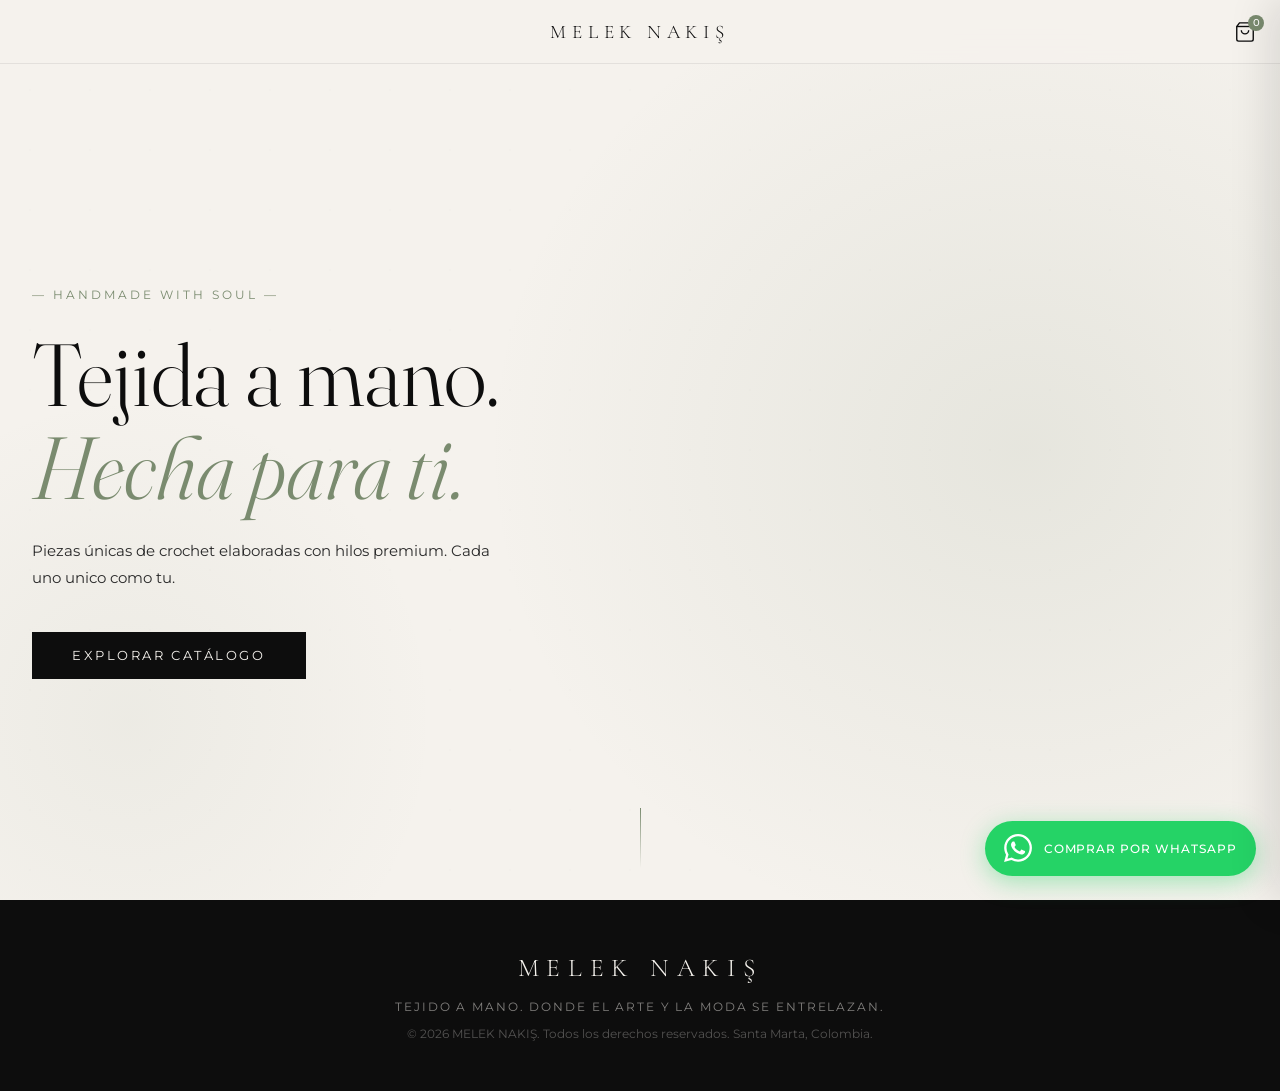
==== index.html @ 7bc21111 "Primera versión" ====
<!DOCTYPE html>
<html lang="es">
<head>
  <meta charset="UTF-8" />
  <meta name="viewport" content="width=device-width, initial-scale=1.0" />
  <title>MELEK NAKIŞ — Tejidos a Mano</title>
  <meta name="description" content="Tops, bikinis, bolsos y accesorios tejidos a crochet a mano. Hilos importados de alta calidad." />
  <link rel="preconnect" href="https://fonts.googleapis.com">
  <link href="https://fonts.googleapis.com/css2?family=Cormorant+Garamond:ital,wght@0,300;0,400;0,600;1,300;1,400&family=Fraunces:opsz,wght@9..144,300;9..144,500&family=Montserrat:wght@300;400;500;600&display=swap" rel="stylesheet">
  <link rel="stylesheet" href="style.css" />
</head>
<body>

<!-- OVERLAY -->
<div id="overlay" class="overlay"></div>

<!-- ── SIDE NAV ── -->
<nav id="sideNav" class="side-nav">
  <button id="closeNav" class="close-nav" aria-label="Cerrar menú">✕</button>
  <div class="side-nav-logo">MELEK NAKIŞ</div>
  <ul class="side-nav-list">

    <li>
      <a href="#" class="nav-link" data-page="inicio">Inicio</a>
    </li>

    <!-- CATÁLOGO con submenu -->
    <li class="nav-has-sub">
      <button class="nav-category" id="navCatToggle">
        Catálogo <span class="nav-arrow">›</span>
      </button>
      <ul class="nav-sub" id="sub-catalogo">
        <li><a href="#" class="nav-sub-link nav-link" data-page="catalogo" data-filter="todos">Ver todo</a></li>
        <li><a href="#" class="nav-sub-link nav-link" data-page="catalogo" data-filter="tops">Tops</a></li>
        <li><a href="#" class="nav-sub-link nav-link" data-page="catalogo" data-filter="bikinis">Bikinis</a></li>
        <li><a href="#" class="nav-sub-link nav-link" data-page="catalogo" data-filter="bolsos">Bolsos</a></li>
        <li><a href="#" class="nav-sub-link nav-link" data-page="catalogo" data-filter="accesorios">Accesorios</a></li>
      </ul>
    </li>

    <li><a href="#" class="nav-link" data-page="nosotros">Nosotros</a></li>
    <li><a href="#" class="nav-link" data-page="envios">Envíos y pagos</a></li>
    <li><a href="#" class="nav-link" data-page="guia-tallas">Guía de tallas</a></li>
    <li><a href="#" class="nav-link" data-page="garantias">Garantías</a></li>
    <li><a href="#" class="nav-link" data-page="contacto">Contáctanos</a></li>

  </ul>
  <div class="nav-socials">
    <a href="#" id="nav-ig" target="_blank" class="social-icon" aria-label="Instagram">
      <svg viewBox="0 0 24 24" fill="none" stroke="currentColor" stroke-width="1.5"><rect x="2" y="2" width="20" height="20" rx="5"/><circle cx="12" cy="12" r="4"/><circle cx="17.5" cy="6.5" r="1" fill="currentColor" stroke="none"/></svg>
    </a>
    <a href="#" id="nav-tt" target="_blank" class="social-icon" aria-label="TikTok">
      <svg viewBox="0 0 24 24" fill="currentColor"><path d="M19.59 6.69a4.83 4.83 0 0 1-3.77-4.25V2h-3.45v13.67a2.89 2.89 0 0 1-2.88 2.5 2.89 2.89 0 0 1-2.89-2.89 2.89 2.89 0 0 1 2.89-2.89c.28 0 .54.04.79.1V9.01a6.33 6.33 0 0 0-.79-.05 6.34 6.34 0 0 0-6.34 6.34 6.34 6.34 0 0 0 6.34 6.34 6.34 6.34 0 0 0 6.33-6.34V8.69a8.18 8.18 0 0 0 4.78 1.52V6.76a4.85 4.85 0 0 1-1.01-.07z"/></svg>
    </a>
    <a href="#" id="nav-wa" target="_blank" class="social-icon" aria-label="WhatsApp">
      <svg viewBox="0 0 24 24" fill="currentColor"><path d="M17.472 14.382c-.297-.149-1.758-.867-2.03-.967-.273-.099-.471-.148-.67.15-.197.297-.767.966-.94 1.164-.173.199-.347.223-.644.075-.297-.15-1.255-.463-2.39-1.475-.883-.788-1.48-1.761-1.653-2.059-.173-.297-.018-.458.13-.606.134-.133.298-.347.446-.52.149-.174.198-.298.298-.497.099-.198.05-.371-.025-.52-.075-.149-.669-1.612-.916-2.207-.242-.579-.487-.5-.669-.51-.173-.008-.371-.01-.57-.01-.198 0-.52.074-.792.372-.272.297-1.04 1.016-1.04 2.479 0 1.462 1.065 2.875 1.213 3.074.149.198 2.096 3.2 5.077 4.487.709.306 1.262.489 1.694.625.712.227 1.36.195 1.871.118.571-.085 1.758-.719 2.006-1.413.248-.694.248-1.289.173-1.413-.074-.124-.272-.198-.57-.347m-5.421 7.403h-.004a9.87 9.87 0 0 1-5.031-1.378l-.361-.214-3.741.982.998-3.648-.235-.374a9.86 9.86 0 0 1-1.51-5.26c.001-5.45 4.436-9.884 9.888-9.884 2.64 0 5.122 1.03 6.988 2.898a9.825 9.825 0 0 1 2.893 6.994c-.003 5.45-4.437 9.884-9.885 9.884m8.413-18.297A11.815 11.815 0 0 0 12.05 0C5.495 0 .16 5.335.157 11.892c0 2.096.547 4.142 1.588 5.945L.057 24l6.305-1.654a11.882 11.882 0 0 0 5.683 1.448h.005c6.554 0 11.89-5.335 11.893-11.893a11.821 11.821 0 0 0-3.48-8.413Z"/></svg>
    </a>
  </div>
</nav>

<!-- ── TOP HEADER ── -->
<header class="top-header">
  <button id="menuBtn" class="menu-btn" aria-label="Abrir menú">
    <span></span><span></span><span></span>
  </button>
  <button class="header-logo" data-page="inicio" aria-label="Ir al inicio">MELEK NAKIŞ</button>
  <button id="cartBtn" class="cart-btn" aria-label="Ver carrito">
    <svg viewBox="0 0 24 24" fill="none" stroke="currentColor" stroke-width="1.5" width="22" height="22"><path d="M6 2L3 6v14a2 2 0 002 2h14a2 2 0 002-2V6l-3-4z"/><line x1="3" y1="6" x2="21" y2="6"/><path d="M16 10a4 4 0 01-8 0"/></svg>
    <span id="cartCount" class="cart-count">0</span>
  </button>
</header>

<!-- ══════════════════════════════════
     PÁGINAS  una visible a la vez
══════════════════════════════════ -->

<!-- ── PÁGINA: INICIO ── -->
<main id="page-inicio" class="page active">
  <section class="hero">
    <div class="hero-bg"></div>
    <div class="hero-content">
      <p class="hero-eyebrow">— Handmade with soul —</p>
      <h1 class="hero-title">Tejida a mano.<br><em>Hecha para ti.</em></h1>
      <p class="hero-sub">Piezas únicas de crochet elaboradas con hilos premium. Cada uno unico como tu.</p>
      <button class="hero-cta" data-page="catalogo" data-filter="todos">Explorar catálogo</button>
    </div>
    <div class="hero-scroll-hint"><span></span></div>
  </section>
</main>

<!-- ── PÁGINA: CATÁLOGO ── -->
<main id="page-catalogo" class="page">
  <div class="page-inner catalog-page">
    <div class="section-header">
      <h2 class="section-title">Catálogo</h2>
      <p class="section-sub">Cada pieza es irrepetible</p>
    </div>
    <div class="filter-bar">
      <button class="filter-btn active" data-filter="todos">Todos</button>
      <button class="filter-btn" data-filter="tops">Tops</button>
      <button class="filter-btn" data-filter="bikinis">Bikinis</button>
      <button class="filter-btn" data-filter="bolsos">Bolsos</button>
      <button class="filter-btn" data-filter="accesorios">Accesorios</button>
    </div>
    <div class="products-grid" id="productsGrid"></div>
  </div>
</main>

<!-- ── PÁGINA: NOSOTROS ── -->
<main id="page-nosotros" class="page">
  <div class="page-inner">
    <section class="about-section">
      <div class="about-inner">
        <div class="about-text">
          <p class="section-eyebrow">— Nuestra historia —</p>
          <h2 class="about-title">No somos solo<br><em>una tienda más.</em></h2>
          <p>Cada pieza que sale de nuestras manos lleva consigo horas de dedicación, amor y una intención: que quien la use se sienta tan única como la prenda que viste.</p>
          <p>Usamos exclusivamente <strong>hilos importados de alta calidad</strong> — fibras naturales de calidad premium, seleccionadas por su textura, resistencia y esa textura que ninguna máquina puede replicar.</p>
          <p>Somos artesanas de corazón bohemio, creyentes de que la moda lenta es la moda que perdura. Aquí no hay producción en masa: cada top, cada bikini, cada bolso es una <em>gran obra</em>.</p>
          <div class="about-pillars">
            <div class="pillar"><span class="pillar-icon">✦</span><strong>100% artesanal</strong><p>Tejido a mano, punto por punto</p></div>
            <div class="pillar"><span class="pillar-icon">✦</span><strong>Materiales premium</strong><p>Hilos importados seleccionados</p></div>
            <div class="pillar"><span class="pillar-icon">✦</span><strong>Piezas únicas</strong><p>Ninguna es exactamente igual</p></div>
          </div>
        </div>
        <div class="about-img">
          <div class="about-img-frame">
<img src="https://i.postimg.cc/MpNbBdSN/Gemini-Generated-Image-yr92heyr92heyr92.png" alt="Melek Nakis Crochet Minimalista" style="max-width: 100%; height: auto;">          </div>
        </div>
      </div>
    </section>
  </div>
</main>

<!-- ── PÁGINA: ENVÍOS Y PAGOS ── -->
<main id="page-envios" class="page">
  <div class="page-inner">
    <section class="info-section shipping-payment-section">
      <div class="info-inner">
        <p class="section-eyebrow">— Sin sorpresas —</p>
        <h2 class="info-title">Envíos y pagos</h2>
        <p class="info-lead">Todo lo importante antes de confirmar tu pedido: tiempos de preparación, transporte y formas de pago disponibles.</p>
        <div class="info-cards">
          <div class="info-card">
            <div class="info-icon">📦</div>
            <h3>Prendas en stock</h3>
            <p class="info-days">3 días hábiles</p>
            <p>Tiempo de alistamiento y envío de guía desde nuestra parte. Tu pedido sale en MAXIMO 5 días hábiles.</p>
          </div>
          <div class="info-card">
            <div class="info-icon">🧶</div>
            <h3>Envio Gratis</h3>
            <p class="info-days">10 días hábiles</p>
            <p>Disfruta de envío gratuito a cualquier destino en Colombia por compras superiores a $200.000 COP..</p>
          </div>
          <div class="info-card">
            <div class="info-icon">🚚</div>
            <h3>Transportadora</h3>
            <p class="info-days">Tiempo aparte</p>
            <p>Una vez despachado, el tiempo de la transportadora corre aparte. Envíos internacionales también disponibles.</p>
          </div>
        </div>
        <p class="info-note">⚠️ El costo de envío <strong>no está incluido</strong> en el precio del producto y varía según tu ciudad.</p>
        <div class="payment-block">
          <p class="section-eyebrow">— Fácil y seguro —</p>
          <h3 class="payment-title">Métodos de pago</h3>
        </div>
        <div class="payment-methods">
          <div class="payment-card"><div class="payment-logo">🏦</div><strong>Bancolombia</strong><p>Transferencia o depósito</p></div>
          <div class="payment-card"><div class="payment-logo">🔑</div><strong>Llave</strong><p>Pago con llave al instante desde cualquier banco</p></div>
          <div class="payment-card"><div class="payment-logo">💳</div><strong>Mercado Pago</strong><p>Link de pago seguro</p></div>
        </div>
      </div>
    </section>
  </div>
</main>

<!-- ── PÁGINA: GUÍA DE TALLAS ── -->
<main id="page-guia-tallas" class="page">
  <div class="page-inner">
    <section class="size-guide-section">
      <div class="size-guide-inner">
        <p class="section-eyebrow">— Elige con calma —</p>
        <h2 class="size-guide-title">Guía de tallas</h2>
        <p class="size-guide-sub">Medidas universales aproximadas para prendas superiores, al estilo de tablas comerciales tipo SHEIN. Si estás entre dos tallas, elige la mayor para más comodidad.</p>

        <div class="size-table-grid">
          <article class="size-table-card">
            <div class="size-table-head">
              <span>Tops tejidos</span>
              <small>Medidas en cm</small>
            </div>
            <div class="table-scroll">
              <table class="size-table">
                <thead>
                  <tr>
                    <th>Talla</th>
                    <th>Busto</th>
                    <th>Bajo busto</th>

                  </tr>
                </thead>
                <tbody>
                  <tr><td>XS</td><td>50-60</td><td>65</td></tr>
                  <tr><td>S</td><td>60-75</td><td>65-70</td></tr>
                  <tr><td>M</td><td>75-85</td><td>70-78</td></tr>
                  <tr><td>L</td><td>85-95</td><td>78-90</td></tr>
                </tbody>
              </table>
            </div>
          </article>

          <article class="size-table-card">
            <div class="size-table-head">
              <span>Bikinis</span>
              <small>Top + parte inferior</small>
            </div>
            <div class="table-scroll">
              <table class="size-table">
                <thead>
                  <tr>
                    <th>Talla</th>
                    <th>Busto</th>
                    <th>Cintura</th>
                    <th>Cadera</th>
                  </tr>
                </thead>
                <tbody>
                  <tr><td>XS</td><td>50-60</td><td>55-63</td><td>84-88</td></tr>
                  <tr><td>S</td><td>60-70</td><td>63-70</td><td>89-93</td></tr>
                  <tr><td>M</td><td>70-80</td><td>70-74</td><td>94-98</td></tr>
                  <tr><td>L</td><td>80-90</td><td>75-80</td><td>99-105</td></tr>
                </tbody>
              </table>
            </div>
          </article>
        </div>

        <div class="measure-note">
          <strong>Cómo medirte:</strong>
          <span>Busto: alrededor de la parte más amplia. Bajo busto: justo debajo del busto. Cintura: la parte más angosta. Cadera: la parte más amplia.</span>
        </div>
      </div>
    </section>
  </div>
</main>

<!-- ── PÁGINA: GARANTÍAS ── -->
<main id="page-garantias" class="page">
  <div class="page-inner">
    <section class="guarantee-section">
      <div class="guarantee-inner">
        <p class="section-eyebrow">— Tu tranquilidad primero —</p>
        <h2 class="guarantee-title">Garantías y devoluciones</h2>
        <div class="guarantee-grid">
          <div class="guarantee-item"><h4>✦ Garantía de calidad</h4><p>Garantizamos la calidad artesanal de cada pieza. Antes del envío, enviamos fotos y videos del producto para confirmar su estado.

Si recibes un producto con defecto de fabricación, lo reemplazaremos sin costo dentro de los 5 días hábiles siguientes a la entrega. Para aplicar la garantía, es obligatorio enviar un video mostrando la apertura del paquete desde el inicio y evidenciar que el defecto estaba presente al momento de recibirlo.

No se aceptan reclamaciones sin evidencia ni después del plazo establecido, conforme a la ley aplicable.
.</p></div>
<div class="guarantee-item">
  <h4>✦ Cambios de talla</h4>
  <p>
    Aceptamos cambios de talla dentro de los 2 días hábiles de recibido el pedido, siempre que la prenda esté en perfecto estado, sin uso, con etiqueta y en su empaque original. El costo de envío del cambio corre por cuenta del cliente.
    
    <br><br>
    
    <strong>No aplica a personalizados.</strong>
  </p>
</div>
          <div class="guarantee-item"><h4>✦ Política de devoluciones</h4><p>No aceptamos devoluciones por cambio de opinión en productos personalizados o hechos a medida, ya que son elaborados exclusivamente para ti. En productos en stock, se evalúa cada caso individualmente.</p></div>
          <div class="guarantee-item"><h4>✦ Proceso de reclamación</h4><p>Para iniciar cualquier reclamación, escríbenos por WhatsApp o Instagram con fotos del producto dentro del plazo establecido. Respondemos en un máximo de 24 horas hábiles.</p></div>
          <div class="guarantee-item"><h4>✦ Cuidado de tus prendas</h4><p>Recomendamos lavar a mano con agua fría y jabón suave. No exprimir, dejar secar a la sombra extendido. El uso incorrecto del producto exime a MELEK de responsabilidad por deterioro prematuro.</p></div>
          <div class="guarantee-item"><h4>✦ Variaciones de color</h4><p>Los colores pueden variar levemente según la pantalla de cada dispositivo. Hacemos lo posible por fotografiar fielmente los colores reales, pero pequeñas diferencias no constituyen defecto ni motivo de cambio.</p></div>
        </div>
      </div>
    </section>
  </div>
</main>

<!-- ── PÁGINA: CONTACTO ── -->
<main id="page-contacto" class="page">
  <div class="page-inner">
    <section class="contact-section">
      <div class="contact-inner">
        <p class="section-eyebrow">— Hablemos —</p>
        <h2 class="contact-title">Contáctanos</h2>
        <p class="contact-sub">Estamos aquí para ayudarte. Escríbenos por cualquiera de estos canales.</p>
        <div class="contact-channels">
          <a href="#" id="contact-wa" target="_blank" class="contact-channel wa-channel">
            <svg viewBox="0 0 24 24" fill="currentColor" width="32" height="32"><path d="M17.472 14.382c-.297-.149-1.758-.867-2.03-.967-.273-.099-.471-.148-.67.15-.197.297-.767.966-.94 1.164-.173.199-.347.223-.644.075-.297-.15-1.255-.463-2.39-1.475-.883-.788-1.48-1.761-1.653-2.059-.173-.297-.018-.458.13-.606.134-.133.298-.347.446-.52.149-.174.198-.298.298-.497.099-.198.05-.371-.025-.52-.075-.149-.669-1.612-.916-2.207-.242-.579-.487-.5-.669-.51-.173-.008-.371-.01-.57-.01-.198 0-.52.074-.792.372-.272.297-1.04 1.016-1.04 2.479 0 1.462 1.065 2.875 1.213 3.074.149.198 2.096 3.2 5.077 4.487.709.306 1.262.489 1.694.625.712.227 1.36.195 1.871.118.571-.085 1.758-.719 2.006-1.413.248-.694.248-1.289.173-1.413-.074-.124-.272-.198-.57-.347m-5.421 7.403h-.004a9.87 9.87 0 0 1-5.031-1.378l-.361-.214-3.741.982.998-3.648-.235-.374a9.86 9.86 0 0 1-1.51-5.26c.001-5.45 4.436-9.884 9.888-9.884 2.64 0 5.122 1.03 6.988 2.898a9.825 9.825 0 0 1 2.893 6.994c-.003 5.45-4.437 9.884-9.885 9.884m8.413-18.297A11.815 11.815 0 0 0 12.05 0C5.495 0 .16 5.335.157 11.892c0 2.096.547 4.142 1.588 5.945L.057 24l6.305-1.654a11.882 11.882 0 0 0 5.683 1.448h.005c6.554 0 11.89-5.335 11.893-11.893a11.821 11.821 0 0 0-3.48-8.413Z"/></svg>
            <span>WhatsApp</span>
          </a>
          <a href="#" id="contact-ig" target="_blank" class="contact-channel ig-channel">
            <svg viewBox="0 0 24 24" fill="none" stroke="currentColor" stroke-width="1.5" width="32" height="32"><rect x="2" y="2" width="20" height="20" rx="5"/><circle cx="12" cy="12" r="4"/><circle cx="17.5" cy="6.5" r="1" fill="currentColor" stroke="none"/></svg>
            <span>Instagram</span>
          </a>
          <a href="#" id="contact-tt" target="_blank" class="contact-channel tt-channel">
            <svg viewBox="0 0 24 24" fill="currentColor" width="32" height="32"><path d="M19.59 6.69a4.83 4.83 0 0 1-3.77-4.25V2h-3.45v13.67a2.89 2.89 0 0 1-2.88 2.5 2.89 2.89 0 0 1-2.89-2.89 2.89 2.89 0 0 1 2.89-2.89c.28 0 .54.04.79.1V9.01a6.33 6.33 0 0 0-.79-.05 6.34 6.34 0 0 0-6.34 6.34 6.34 6.34 0 0 0 6.34 6.34 6.34 6.34 0 0 0 6.33-6.34V8.69a8.18 8.18 0 0 0 4.78 1.52V6.76a4.85 4.85 0 0 1-1.01-.07z"/></svg>
            <span>TikTok</span>
          </a>
        </div>
      </div>
    </section>
  </div>
</main>

<!-- ── FOOTER (siempre visible) ── -->
<footer class="footer">
  <div class="footer-inner">
    <div class="footer-logo">MELEK NAKIŞ</div>
    <p class="footer-tagline">Tejido a mano. Donde el arte y la moda se entrelazan.</p>
    <p class="footer-copy">© 2026 MELEK NAKIŞ. Todos los derechos reservados. Santa Marta, Colombia.</p>
  </div>
</footer>

<!-- ── MODAL PRODUCTO ── -->
<div id="productModal" class="modal" role="dialog" aria-modal="true">
  <div class="modal-backdrop" id="modalBackdrop"></div>
  <div class="modal-box">
    <button class="modal-close" id="modalClose">✕</button>
    <div class="modal-content" id="modalContent"></div>
  </div>
</div>

<!-- ── CARRITO LATERAL ── -->
<div id="cartPanel" class="cart-panel">
  <div class="cart-header">
    <h3>Mi carrito</h3>
    <button id="closeCart">✕</button>
  </div>
  <div id="cartItems" class="cart-items"></div>
  <div class="cart-footer" id="cartFooter"></div>
</div>

<!-- ── MODAL CHECKOUT ── -->
<div id="checkoutModal" class="modal" role="dialog" aria-modal="true">
  <div class="modal-backdrop" id="checkoutBackdrop"></div>
  <div class="modal-box checkout-box">
    <button class="modal-close" id="checkoutClose">✕</button>
    <h2 class="checkout-title">Finalizar pedido</h2>
    <p class="checkout-note">⚠️ El costo de envío <strong>no está incluido</strong> en el total.</p>
    <div id="checkoutSummary" class="checkout-summary"></div>
    <form id="checkoutForm" class="checkout-form" onsubmit="return false;">
      <div class="form-row"><label>Nombre completo *</label><input type="text" id="cf-nombre" placeholder="Tu nombre" required /></div>
      <div class="form-row"><label>Teléfono *</label><input type="tel" id="cf-telefono" placeholder="Ej: 3001234567" required /></div>
      <div class="form-row"><label>Ciudad *</label><input type="text" id="cf-ciudad" placeholder="Tu ciudad" required /></div>
      <div class="form-row"><label>Departamento *</label><input type="text" id="cf-dpto" placeholder="Tu departamento" required /></div>
      <div class="form-row"><label>Dirección completa *</label><input type="text" id="cf-direccion" placeholder="Calle, número, barrio, apartamento..." required /></div>
      <div class="form-row">
        <label>Método de pago *</label>
        <select id="cf-pago" required>
          <option value="">Selecciona...</option>
          <option value="Bancolombia (transferencia)">Bancolombia </option>
          <option value="Llave Bancolombia">Llave </option>
          <option value="Mercado Pago">Mercado Pago</option>
        </select>
      </div>
      <div class="form-row"><label>Notas adicionales</label><textarea id="cf-notas" placeholder="Medidas especiales, etc."></textarea></div>
      <button type="button" id="sendWhatsApp" class="wpp-send-btn">
        <svg viewBox="0 0 24 24" fill="currentColor" width="20" height="20"><path d="M17.472 14.382c-.297-.149-1.758-.867-2.03-.967-.273-.099-.471-.148-.67.15-.197.297-.767.966-.94 1.164-.173.199-.347.223-.644.075-.297-.15-1.255-.463-2.39-1.475-.883-.788-1.48-1.761-1.653-2.059-.173-.297-.018-.458.13-.606.134-.133.298-.347.446-.52.149-.174.198-.298.298-.497.099-.198.05-.371-.025-.52-.075-.149-.669-1.612-.916-2.207-.242-.579-.487-.5-.669-.51-.173-.008-.371-.01-.57-.01-.198 0-.52.074-.792.372-.272.297-1.04 1.016-1.04 2.479 0 1.462 1.065 2.875 1.213 3.074.149.198 2.096 3.2 5.077 4.487.709.306 1.262.489 1.694.625.712.227 1.36.195 1.871.118.571-.085 1.758-.719 2.006-1.413.248-.694.248-1.289.173-1.413-.074-.124-.272-.198-.57-.347m-5.421 7.403h-.004a9.87 9.87 0 0 1-5.031-1.378l-.361-.214-3.741.982.998-3.648-.235-.374a9.86 9.86 0 0 1-1.51-5.26c.001-5.45 4.436-9.884 9.888-9.884 2.64 0 5.122 1.03 6.988 2.898a9.825 9.825 0 0 1 2.893 6.994c-.003 5.45-4.437 9.884-9.885 9.884m8.413-18.297A11.815 11.815 0 0 0 12.05 0C5.495 0 .16 5.335.157 11.892c0 2.096.547 4.142 1.588 5.945L.057 24l6.305-1.654a11.882 11.882 0 0 0 5.683 1.448h.005c6.554 0 11.89-5.335 11.893-11.893a11.821 11.821 0 0 0-3.48-8.413Z"/></svg>
        Enviar pedido por WhatsApp
      </button>
    </form>
  </div>
</div>

<!-- ── FLOATING WHATSAPP ── -->
<a id="floatingWA" href="#" target="_blank" class="floating-wa" aria-label="Hablar por WhatsApp">
  <svg viewBox="0 0 24 24" fill="currentColor" width="28" height="28"><path d="M17.472 14.382c-.297-.149-1.758-.867-2.03-.967-.273-.099-.471-.148-.67.15-.197.297-.767.966-.94 1.164-.173.199-.347.223-.644.075-.297-.15-1.255-.463-2.39-1.475-.883-.788-1.48-1.761-1.653-2.059-.173-.297-.018-.458.13-.606.134-.133.298-.347.446-.52.149-.174.198-.298.298-.497.099-.198.05-.371-.025-.52-.075-.149-.669-1.612-.916-2.207-.242-.579-.487-.5-.669-.51-.173-.008-.371-.01-.57-.01-.198 0-.52.074-.792.372-.272.297-1.04 1.016-1.04 2.479 0 1.462 1.065 2.875 1.213 3.074.149.198 2.096 3.2 5.077 4.487.709.306 1.262.489 1.694.625.712.227 1.36.195 1.871.118.571-.085 1.758-.719 2.006-1.413.248-.694.248-1.289.173-1.413-.074-.124-.272-.198-.57-.347m-5.421 7.403h-.004a9.87 9.87 0 0 1-5.031-1.378l-.361-.214-3.741.982.998-3.648-.235-.374a9.86 9.86 0 0 1-1.51-5.26c.001-5.45 4.436-9.884 9.888-9.884 2.64 0 5.122 1.03 6.988 2.898a9.825 9.825 0 0 1 2.893 6.994c-.003 5.45-4.437 9.884-9.885 9.884m8.413-18.297A11.815 11.815 0 0 0 12.05 0C5.495 0 .16 5.335.157 11.892c0 2.096.547 4.142 1.588 5.945L.057 24l6.305-1.654a11.882 11.882 0 0 0 5.683 1.448h.005c6.554 0 11.89-5.335 11.893-11.893a11.821 11.821 0 0 0-3.48-8.413Z"/></svg>
  <span class="floating-wa-text">Comprar por WhatsApp</span>
</a>

<script src="script.js"></script>
</body>
</html>
---- style.css ----
/* =============================================
   MELEK NAKIŞ — style.css v4
   Paleta: off-white #F5F2ED, negro #0D0D0D,
   cromo #2A2A2A, oliva #7A8B6F, arena #E8E0D4
   Fuentes: Cormorant Garamond + Montserrat + Fraunces
============================================= */

*, *::before, *::after { box-sizing: border-box; margin: 0; padding: 0; }
html { font-size: 16px; }

:root {
  --cream: #F5F2ED;
  --black: #0D0D0D;
  --chrome: #2A2A2A;
  --olive: #7A8B6F;
  --olive-light: #c5cfbe;
  --sand: #E8E0D4;
  --text-muted: #8a8480;
  --white: #ffffff;
  --radius: 2px;
  --transition: 0.4s cubic-bezier(0.25, 0.46, 0.45, 0.94);
  --shadow: 0 8px 40px rgba(13,13,13,0.1);
  --shadow-strong: 0 22px 60px rgba(13,13,13,0.14);
  --header-h: 64px;
}

body {
  font-family: 'Montserrat', sans-serif;
  background: var(--cream);
  color: var(--black);
  overflow-x: hidden;
  line-height: 1.6;
}

img { display: block; max-width: 100%; object-fit: cover; }
a { color: inherit; text-decoration: none; }
button { cursor: pointer; border: none; background: none; font-family: inherit; color: inherit; }
input, select, textarea { font-family: 'Montserrat', sans-serif; font-size: 0.9rem; }

/* ══════════════════════════════
   SPA — PÁGINAS
══════════════════════════════ */
.page {
  display: none;
  min-height: 100vh;
  padding-top: var(--header-h);
  animation: pageFadeIn 0.45s ease both;
}
.page.active { display: block; }

@keyframes pageFadeIn {
  from { opacity: 0; transform: translateY(12px); }
  to   { opacity: 1; transform: translateY(0); }
}

.page-inner {
  max-width: 1200px;
  margin: 0 auto;
  padding: 3rem 1.5rem 5rem;
}

.catalog-page {
  max-width: 1200px;
  margin: 0 auto;
  padding: 2.5rem 1.5rem 5rem;
}

/* ══════════════════════════════
   OVERLAY
══════════════════════════════ */
.overlay {
  position: fixed; inset: 0;
  background: rgba(13,13,13,0.5);
  z-index: 99; opacity: 0; pointer-events: none;
  transition: opacity var(--transition);
  backdrop-filter: blur(4px);
}
.overlay.active { opacity: 1; pointer-events: all; }

/* ══════════════════════════════
   SIDE NAV
══════════════════════════════ */
.side-nav {
  position: fixed; top: 0; left: 0; height: 100vh; width: 300px;
  background: var(--black); color: var(--cream);
  z-index: 100; transform: translateX(-100%);
  transition: transform var(--transition);
  display: flex; flex-direction: column; padding: 2rem 1.5rem;
  overflow-y: auto;
}
.side-nav.open { transform: translateX(0); }

.close-nav {
  align-self: flex-end; font-size: 1.2rem; color: var(--cream);
  background: none; border: none; cursor: pointer; padding: 0.5rem;
  margin-bottom: 1rem; opacity: 0.7; transition: opacity 0.2s;
}
.close-nav:hover { opacity: 1; }

.side-nav-logo {
  font-family: 'Cormorant Garamond', serif;
  font-size: 1.8rem; font-weight: 300; letter-spacing: 0.3em;
  color: var(--cream); margin-bottom: 2.5rem;
  padding-bottom: 1.5rem; border-bottom: 1px solid rgba(245,242,237,0.15);
}

.side-nav-list { list-style: none; flex: 1; }
.side-nav-list > li { border-bottom: 1px solid rgba(245,242,237,0.08); }

.nav-category, .nav-link {
  display: flex; justify-content: space-between; align-items: center;
  width: 100%; padding: 1rem 0; font-size: 0.82rem; letter-spacing: 0.15em;
  text-transform: uppercase; color: var(--cream); background: none;
  border: none; cursor: pointer; transition: color 0.2s, transform 0.2s;
  position: relative;
}
.nav-category:hover, .nav-link:hover,
.nav-link.active-nav { color: var(--olive-light); transform: translateX(4px); }
.nav-link.active-nav::before {
  content: ''; position: absolute; left: -1.5rem; top: 50%;
  width: 4px; height: 4px; border-radius: 50%; background: var(--olive-light);
  transform: translateY(-50%);
}
.nav-link { display: block; text-align: left; }

.nav-arrow { font-size: 1.2rem; transition: transform 0.3s; display: inline-block; }
.nav-category.open .nav-arrow { transform: rotate(90deg); }

.nav-sub {
  list-style: none; max-height: 0; overflow: hidden;
  transition: max-height 0.35s ease;
}
.nav-sub.open { max-height: 280px; }

.nav-sub-link {
  display: block; padding: 0.55rem 0 0.55rem 1rem;
  font-size: 0.78rem; color: rgba(245,242,237,0.55);
  letter-spacing: 0.05em; transition: color 0.2s;
  text-transform: none; letter-spacing: 0.08em;
}
.nav-sub-link:hover { color: var(--cream); }

.nav-socials {
  display: flex; gap: 1.2rem; padding-top: 2rem;
  border-top: 1px solid rgba(245,242,237,0.15);
}
.social-icon {
  width: 20px; height: 20px; color: rgba(245,242,237,0.5);
  transition: color 0.2s; display: flex; align-items: center;
}
.social-icon:hover { color: var(--cream); }
.social-icon svg { width: 20px; height: 20px; }

/* ══════════════════════════════
   TOP HEADER
══════════════════════════════ */
.top-header {
  position: fixed; top: 0; left: 0; right: 0; z-index: 50;
  display: flex; justify-content: space-between; align-items: center;
  padding: 0 1.5rem; height: var(--header-h);
  background: rgba(245,242,237,0.94);
  backdrop-filter: blur(12px);
  border-bottom: 1px solid rgba(13,13,13,0.08);
  transition: all 0.3s;
}
.top-header.scrolled {
  height: 54px;
  background: rgba(245,242,237,0.98);
  box-shadow: 0 2px 20px rgba(13,13,13,0.06);
}

.menu-btn {
  display: flex; flex-direction: column; gap: 5px;
  width: 28px; padding: 4px;
}
.menu-btn span {
  display: block; height: 1.5px; background: var(--black);
  transition: all 0.3s; transform-origin: center;
}
.menu-btn.active span:nth-child(1) { transform: translateY(6.5px) rotate(45deg); }
.menu-btn.active span:nth-child(2) { opacity: 0; }
.menu-btn.active span:nth-child(3) { transform: translateY(-6.5px) rotate(-45deg); }

.header-logo {
  font-family: 'Cormorant Garamond', serif;
  font-size: 1.2rem; font-weight: 300; letter-spacing: 0.3em;
  position: absolute; left: 50%; transform: translateX(-50%);
  color: var(--black); white-space: nowrap;
  transition: opacity 0.2s; background: none; border: none;
  cursor: pointer;
}
.header-logo:hover { opacity: 0.6; }

.cart-btn {
  position: relative; display: flex; align-items: center;
  color: var(--black); transition: opacity 0.2s;
}
.cart-btn:hover { opacity: 0.7; }
.cart-count {
  position: absolute; top: -6px; right: -8px;
  background: var(--olive); color: white; font-size: 0.65rem;
  width: 16px; height: 16px; border-radius: 50%;
  display: flex; align-items: center; justify-content: center;
  font-weight: 500;
}

/* ══════════════════════════════
   HERO
══════════════════════════════ */
.page#page-inicio { padding-top: 0; }

.hero {
  position: relative; min-height: 100vh;
  display: flex; align-items: center; overflow: hidden;
  padding-top: var(--header-h);
}
.hero-bg {
  position: absolute; inset: 0; z-index: 0;
  background:
    radial-gradient(ellipse 60% 80% at 80% 50%, rgba(122,139,111,0.12) 0%, transparent 70%),
    radial-gradient(ellipse 40% 60% at 10% 80%, rgba(122,139,111,0.07) 0%, transparent 60%),
    var(--cream);
}
.hero-bg::after {
  content: ''; position: absolute; inset: 0;
  background-image: url("data:image/svg+xml,%3Csvg width='60' height='60' viewBox='0 0 60 60' xmlns='http://www.w3.org/2000/svg'%3E%3Cg fill='none' fill-rule='evenodd'%3E%3Cg fill='%230D0D0D' fill-opacity='0.02'%3E%3Ccircle cx='30' cy='30' r='1'/%3E%3C/g%3E%3C/g%3E%3C/svg%3E");
  opacity: 0.6;
}
.hero-content {
  position: relative; z-index: 1;
  max-width: 640px; padding: 3rem 2rem;
  animation: heroFadeUp 1.2s ease both;
}
@keyframes heroFadeUp {
  from { opacity: 0; transform: translateY(30px); }
  to   { opacity: 1; transform: translateY(0); }
}
.hero-eyebrow {
  font-size: 0.75rem; letter-spacing: 0.25em; text-transform: uppercase;
  color: var(--olive); margin-bottom: 1.5rem;
  animation: heroFadeUp 1.2s 0.2s ease both;
}
.hero-title {
  font-family: 'Fraunces', serif;
  font-size: clamp(2.8rem, 8vw, 5.5rem);
  font-weight: 300; line-height: 1.05;
  color: var(--black); margin-bottom: 1.5rem;
  animation: heroFadeUp 1.2s 0.3s ease both;
}
.hero-title em { font-style: italic; color: var(--olive); }
.hero-sub {
  font-size: 0.95rem; line-height: 1.8; color: var(--chrome);
  max-width: 480px; margin-bottom: 2.5rem;
  animation: heroFadeUp 1.2s 0.4s ease both;
}
.hero-cta {
  display: inline-block; padding: 1rem 2.5rem;
  background: var(--black); color: var(--cream);
  font-size: 0.8rem; letter-spacing: 0.2em; text-transform: uppercase;
  transition: all 0.3s; position: relative; overflow: hidden;
  animation: heroFadeUp 1.2s 0.5s ease both;
  border: none; cursor: pointer;
}
.hero-cta::before {
  content: ''; position: absolute; inset: 0;
  background: var(--olive); transform: scaleX(0); transform-origin: right;
  transition: transform 0.4s ease;
}
.hero-cta:hover::before { transform: scaleX(1); transform-origin: left; }
.hero-cta { position: relative; z-index: 1; }

.hero-scroll-hint {
  position: absolute; bottom: 2rem; left: 50%; transform: translateX(-50%);
  display: flex; flex-direction: column; align-items: center;
  animation: heroFadeUp 1.2s 1s ease both;
}
.hero-scroll-hint span {
  width: 1px; height: 60px;
  background: linear-gradient(to bottom, var(--olive), transparent);
  animation: scrollPulse 2s infinite;
}
@keyframes scrollPulse {
  0%,100% { opacity: 0.4; transform: scaleY(1); }
  50%      { opacity: 1;   transform: scaleY(1.1); }
}

/* ══════════════════════════════
   SECTION HEADERS
══════════════════════════════ */
.section-header { text-align: center; margin-bottom: 2rem; }
.section-title {
  font-family: 'Fraunces', serif;
  font-size: clamp(2rem, 5vw, 3rem);
  font-weight: 300; letter-spacing: 0.05em;
}
.section-sub {
  font-size: 0.82rem; letter-spacing: 0.15em; text-transform: uppercase;
  color: var(--text-muted); margin-top: 0.5rem;
}
.section-eyebrow {
  font-size: 0.75rem; letter-spacing: 0.25em; text-transform: uppercase;
  color: var(--olive); margin-bottom: 1rem;
}

/* ══════════════════════════════
   FILTER BAR
══════════════════════════════ */
.filter-bar {
  display: flex; gap: 0.5rem; flex-wrap: wrap;
  margin-bottom: 2.5rem;
}
.filter-btn {
  padding: 0.55rem 1.3rem;
  border: 1px solid rgba(13,13,13,0.2);
  font-size: 0.75rem; letter-spacing: 0.15em; text-transform: uppercase;
  background: transparent; color: var(--chrome);
  transition: color 0.25s, border-color 0.25s, background 0.25s, transform 0.2s;
  cursor: pointer;
}
.filter-btn:hover { border-color: var(--black); color: var(--black); transform: translateY(-2px); }
.filter-btn.active { background: var(--black); color: var(--cream); border-color: var(--black); }

/* ══════════════════════════════
   PRODUCTS GRID
══════════════════════════════ */
.products-grid {
  display: grid;
  grid-template-columns: repeat(auto-fill, minmax(260px, 1fr));
  gap: 1.8rem;
}

.product-card {
  background: var(--white);
  cursor: pointer;
  transition: transform 0.35s ease, box-shadow 0.35s ease, border-color 0.35s ease;
  position: relative;
  border: 1px solid rgba(13,13,13,0.06);
  animation: cardRise 0.55s ease both;
}
.product-card:hover {
  transform: translateY(-7px);
  box-shadow: var(--shadow-strong);
  border-color: rgba(122,139,111,0.35);
}

.product-img-wrap {
  position: relative; overflow: hidden;
  aspect-ratio: 3/4;
}
.product-img-wrap img {
  width: 100%; height: 100%;
  object-fit: cover;
  transition: transform 0.6s ease;
}
.product-card:hover .product-img-wrap img { transform: scale(1.04); }

.product-info {
  padding: 1rem 1rem 0.8rem;
}
.product-cat {
  font-size: 0.65rem; letter-spacing: 0.2em; text-transform: uppercase;
  color: var(--text-muted); margin-bottom: 0.3rem;
}
.product-name {
  font-family: 'Fraunces', serif;
  font-size: 1.08rem; font-weight: 300; margin-bottom: 0.6rem;
}

/* ── Fila precio + carrito ── */
.product-bottom {
  display: flex; align-items: center; justify-content: space-between;
  padding: 0 1rem 0.9rem;
  gap: 0.5rem;
}
.product-price {
  font-size: 0.95rem; font-weight: 500; letter-spacing: 0.02em;
}
.card-cart-btn {
  display: flex; align-items: center; gap: 0.4rem;
  padding: 0.5rem 0.9rem;
  background: var(--black); color: var(--cream);
  font-size: 0.7rem; letter-spacing: 0.12em; text-transform: uppercase;
  border: none; cursor: pointer;
  transition: background 0.25s, transform 0.15s;
  white-space: nowrap;
  flex-shrink: 0;
}
.card-cart-btn:hover { background: var(--olive); transform: translateY(-1px); }
.card-cart-btn:active { transform: scale(0.97); }
.card-cart-btn svg { flex-shrink: 0; }
.card-cart-btn.disabled {
  background: var(--sand); color: var(--text-muted); cursor: not-allowed;
  pointer-events: none;
}

/* ── Quick-add panel (dentro de la card) ── */
.quick-add-panel {
  display: none;
  padding: 0.8rem 1rem 1rem;
  border-top: 1px solid rgba(13,13,13,0.07);
  background: var(--cream);
  animation: quickFade 0.2s ease;
}
.quick-add-panel.open { display: block; }
@keyframes quickFade {
  from { opacity: 0; transform: translateY(-6px); }
  to   { opacity: 1; transform: translateY(0); }
}

.qa-label {
  font-size: 0.65rem; letter-spacing: 0.15em; text-transform: uppercase;
  color: var(--text-muted); display: block; margin-bottom: 0.45rem;
}
.qa-options {
  display: flex; gap: 0.35rem; flex-wrap: wrap; margin-bottom: 0.7rem;
}
.qa-opt {
  padding: 0.35rem 0.7rem;
  border: 1px solid rgba(13,13,13,0.2);
  font-size: 0.72rem; cursor: pointer; transition: all 0.18s;
  background: transparent;
}
.qa-opt:hover { border-color: var(--black); }
.qa-opt.selected { background: var(--black); color: var(--cream); border-color: var(--black); }
.qa-opt.unavailable {
  opacity: 0.35; cursor: not-allowed;
  text-decoration: line-through;
}
.qa-confirm {
  width: 100%; margin-top: 0.5rem;
  padding: 0.6rem;
  background: var(--olive); color: white;
  font-size: 0.72rem; letter-spacing: 0.15em; text-transform: uppercase;
  border: none; cursor: pointer; transition: background 0.2s;
}
.qa-confirm:hover { background: var(--black); }

@keyframes cardRise {
  from { opacity: 0; transform: translateY(18px); }
  to   { opacity: 1; transform: translateY(0); }
}

/* ══════════════════════════════
   NOSOTROS
══════════════════════════════ */
.about-inner {
  display: grid; grid-template-columns: 1fr 1fr; gap: 5rem; align-items: center;
}
.about-title {
  font-family: 'Fraunces', serif;
  font-size: clamp(2rem, 4vw, 3rem); font-weight: 300; line-height: 1.15;
  margin-bottom: 1.5rem;
}
.about-title em { font-style: italic; color: var(--olive); }
.about-text p { color: var(--chrome); line-height: 1.9; margin-bottom: 1rem; font-size: 0.92rem; }
.about-pillars { display: grid; grid-template-columns: repeat(3, 1fr); gap: 1rem; margin-top: 2rem; }
.pillar { text-align: center; padding: 1rem 0.5rem; border-top: 2px solid var(--olive-light); }
.pillar-icon { display: block; font-size: 1rem; color: var(--olive); margin-bottom: 0.5rem; }
.pillar strong { display: block; font-size: 0.78rem; letter-spacing: 0.08em; text-transform: uppercase; margin-bottom: 0.3rem; }
.pillar p { font-size: 0.75rem; color: var(--text-muted); margin: 0; }
.about-img-frame {
  aspect-ratio: 3/4; overflow: hidden;
  position: relative;
}
.about-img-frame::before {
  content: ''; position: absolute; inset: -8px; z-index: -1;
  border: 1px solid var(--olive-light);
}
.about-img-frame img { width: 100%; height: 100%; object-fit: cover; }

/* ══════════════════════════════
   ENVÍOS
══════════════════════════════ */
.info-inner { max-width: 960px; margin: 0 auto; text-align: center; }
.info-title {
  font-family: 'Fraunces', serif;
  font-size: clamp(2rem, 4vw, 2.8rem); font-weight: 300; margin-bottom: 2.5rem;
}
.info-lead {
  max-width: 660px; margin: -1.2rem auto 2.2rem;
  color: var(--chrome); font-size: 0.92rem; line-height: 1.9;
}
.info-cards { display: grid; grid-template-columns: repeat(3, 1fr); gap: 1.5rem; margin-bottom: 2rem; }
.info-card {
  background: white; padding: 2rem 1.5rem; border: 1px solid rgba(13,13,13,0.07);
  transition: transform 0.3s, box-shadow 0.3s, border-color 0.3s;
  position: relative; overflow: hidden;
}
.info-card::before,
.payment-card::before,
.guarantee-item::before,
.size-table-card::before {
  content: ''; position: absolute; inset: 0 0 auto 0; height: 2px;
  background: linear-gradient(90deg, var(--olive), transparent);
  transform: scaleX(0); transform-origin: left; transition: transform 0.3s ease;
}
.info-card:hover,
.payment-card:hover,
.guarantee-item:hover,
.size-table-card:hover {
  transform: translateY(-5px); box-shadow: var(--shadow); border-color: rgba(122,139,111,0.25);
}
.info-card:hover::before,
.payment-card:hover::before,
.guarantee-item:hover::before,
.size-table-card:hover::before { transform: scaleX(1); }
.info-icon { font-size: 2rem; margin-bottom: 1rem; }
.info-card h3 { font-size: 0.85rem; letter-spacing: 0.1em; text-transform: uppercase; margin-bottom: 0.5rem; }
.info-days { font-family: 'Fraunces', serif; font-size: 1.35rem; color: var(--olive); margin-bottom: 0.7rem; }
.info-card p { font-size: 0.82rem; color: var(--chrome); line-height: 1.7; }
.info-note { font-size: 0.8rem; color: var(--text-muted); padding: 1rem; background: var(--sand); border-left: 3px solid var(--olive); text-align: left; }

/* ══════════════════════════════
   PAGOS
══════════════════════════════ */
.payment-block { margin-top: 3rem; }
.payment-inner { max-width: 700px; margin: 0 auto; text-align: center; }
.payment-title {
  font-family: 'Fraunces', serif;
  font-size: clamp(1.6rem, 3vw, 2.2rem); font-weight: 300; margin-bottom: 2rem;
}
.payment-methods { display: grid; grid-template-columns: repeat(3, 1fr); gap: 1.5rem; }
.payment-card {
  background: white; padding: 2rem 1rem; border: 1px solid rgba(13,13,13,0.07);
  transition: transform 0.3s, box-shadow 0.3s, border-color 0.3s;
  position: relative; overflow: hidden;
}
.payment-logo { font-size: 2rem; margin-bottom: 1rem; }
.payment-card strong { display: block; font-size: 0.85rem; letter-spacing: 0.08em; text-transform: uppercase; margin-bottom: 0.4rem; }
.payment-card p { font-size: 0.78rem; color: var(--text-muted); }

/* ══════════════════════════════
   GUIA DE TALLAS
══════════════════════════════ */
.size-guide-inner { max-width: 980px; margin: 0 auto; }
.size-guide-title {
  font-family: 'Fraunces', serif;
  font-size: clamp(2rem, 4vw, 3rem);
  font-weight: 300; margin-bottom: 1rem;
}
.size-guide-sub {
  max-width: 680px; color: var(--chrome); line-height: 1.9;
  font-size: 0.92rem; margin-bottom: 2rem;
}
.size-table-grid {
  display: grid; grid-template-columns: repeat(2, minmax(0, 1fr));
  gap: 1.5rem; align-items: start;
}
.size-table-card {
  background: var(--white); border: 1px solid rgba(13,13,13,0.07);
  position: relative; overflow: hidden;
  transition: transform 0.3s, box-shadow 0.3s, border-color 0.3s;
}
.size-table-head {
  display: flex; justify-content: space-between; gap: 1rem; align-items: baseline;
  padding: 1.2rem 1.2rem 0.8rem; border-bottom: 1px solid rgba(13,13,13,0.07);
}
.size-table-head span {
  font-family: 'Fraunces', serif; font-weight: 300; font-size: 1.25rem;
}
.size-table-head small {
  color: var(--text-muted); font-size: 0.68rem; letter-spacing: 0.12em;
  text-transform: uppercase; white-space: nowrap;
}
.table-scroll { overflow-x: auto; }
.size-table {
  width: 100%; border-collapse: collapse; min-width: 430px;
}
.size-table th,
.size-table td {
  text-align: left; padding: 0.85rem 1rem;
  border-bottom: 1px solid rgba(13,13,13,0.06);
  font-size: 0.82rem;
}
.size-table th {
  color: var(--text-muted); font-size: 0.68rem; letter-spacing: 0.12em;
  text-transform: uppercase; font-weight: 500;
}
.size-table td:first-child {
  font-weight: 600; color: var(--olive);
}
.size-table tbody tr:hover { background: rgba(122,139,111,0.07); }
.measure-note {
  margin-top: 1.5rem; padding: 1rem 1.2rem; background: var(--sand);
  border-left: 3px solid var(--olive); color: var(--chrome);
  display: grid; gap: 0.25rem; font-size: 0.86rem;
}

/* ══════════════════════════════
   GARANTÍAS
══════════════════════════════ */
.guarantee-inner { max-width: 900px; margin: 0 auto; }
.guarantee-title {
  font-family: 'Fraunces', serif;
  font-size: clamp(2rem, 4vw, 2.8rem); font-weight: 300; margin-bottom: 2.5rem;
}
.guarantee-grid { display: grid; grid-template-columns: 1fr 1fr; gap: 1.5rem; }
.guarantee-item {
  background: white; padding: 1.8rem; border: 1px solid rgba(13,13,13,0.07);
  transition: transform 0.3s, box-shadow 0.3s, border-color 0.3s;
  position: relative; overflow: hidden;
}
.guarantee-item h4 { font-size: 0.82rem; letter-spacing: 0.1em; text-transform: uppercase; margin-bottom: 0.8rem; }
.guarantee-item p { font-size: 0.82rem; color: var(--chrome); line-height: 1.8; }

/* ══════════════════════════════
   CONTACTO
══════════════════════════════ */
.contact-inner { max-width: 640px; margin: 0 auto; text-align: center; }
.contact-title {
  font-family: 'Fraunces', serif;
  font-size: clamp(2rem, 4vw, 3rem); font-weight: 300; margin-bottom: 1rem;
}
.contact-sub { font-size: 0.9rem; color: var(--chrome); margin-bottom: 2.5rem; }
.contact-channels { display: flex; gap: 1.5rem; justify-content: center; flex-wrap: wrap; }
.contact-channel {
  display: flex; flex-direction: column; align-items: center; gap: 0.7rem;
  padding: 2rem 2.5rem; border: 1px solid rgba(13,13,13,0.12); background: white;
  font-size: 0.78rem; letter-spacing: 0.1em; text-transform: uppercase;
  transition: transform 0.3s, box-shadow 0.3s, background 0.3s, color 0.3s, border-color 0.3s;
}
.contact-channel:hover { transform: translateY(-4px); box-shadow: var(--shadow); }
.wa-channel:hover { background: #25D366; color: white; border-color: #25D366; }
.ig-channel:hover { background: var(--text-muted); color: white; border-color: var(--text-muted); }
.tt-channel:hover { background: var(--text-muted); color: white; border-color: var(--text-muted); }

/* ══════════════════════════════
   FOOTER
══════════════════════════════ */
.footer {
  background: var(--black); color: var(--cream);
  padding: 3rem 1.5rem; text-align: center;
}
.footer-logo {
  font-family: 'Cormorant Garamond', serif;
  font-size: 1.6rem; font-weight: 300; letter-spacing: 0.3em; margin-bottom: 0.5rem;
}
.footer-tagline {
  font-size: 0.78rem; letter-spacing: 0.15em; text-transform: uppercase;
  color: rgba(245,242,237,0.5); margin-bottom: 0.5rem;
}
.footer-copy { font-size: 0.72rem; color: rgba(245,242,237,0.3); }

/* ══════════════════════════════
   MODAL PRODUCTO
══════════════════════════════ */
.modal {
  position: fixed; inset: 0; z-index: 200;
  display: none; align-items: center; justify-content: center;
}
.modal.open { display: flex; }

.modal-backdrop {
  position: absolute; inset: 0;
  background: rgba(13,13,13,0.6);
  backdrop-filter: blur(6px);
}
.modal-box {
  position: relative; z-index: 1;
  background: var(--cream); width: 90vw; max-width: 860px;
  max-height: 90vh; overflow-y: auto;
  animation: modalIn 0.35s ease;
}
@keyframes modalIn {
  from { opacity: 0; transform: scale(0.96) translateY(20px); }
  to   { opacity: 1; transform: scale(1) translateY(0); }
}
.modal-close {
  position: absolute; top: 1rem; right: 1rem; z-index: 10;
  font-size: 1.1rem; color: var(--text-muted); transition: color 0.2s;
  background: rgba(245,242,237,0.9); width: 32px; height: 32px;
  display: flex; align-items: center; justify-content: center;
  border-radius: 50%;
}
.modal-close:hover { color: var(--black); }

.modal-content {
  display: grid; grid-template-columns: 1fr 1fr; min-height: 400px;
}

.modal-gallery { background: var(--sand); }
.modal-main-img { width: 100%; aspect-ratio: 3/4; object-fit: cover; }
.modal-thumbs {
  display: flex; gap: 0.4rem; padding: 0.6rem;
  overflow-x: auto;
}
.modal-thumb {
  width: 56px; height: 70px; object-fit: cover; cursor: pointer;
  opacity: 0.55; transition: opacity 0.2s; flex-shrink: 0;
  border: 2px solid transparent;
}
.modal-thumb.active { opacity: 1; border-color: var(--olive); }
.modal-thumb:hover { opacity: 0.9; }

.modal-details { padding: 2rem 1.8rem; overflow-y: auto; }
.modal-cat { font-size: 0.65rem; letter-spacing: 0.2em; text-transform: uppercase; color: var(--text-muted); margin-bottom: 0.3rem; }
.modal-name {
  font-family: 'Fraunces', serif;
  font-size: 1.6rem; font-weight: 300; margin-bottom: 0.7rem;
}
.modal-price { font-size: 1.4rem; font-weight: 500; margin-bottom: 1rem; }
.modal-desc {
  font-size: 0.86rem; line-height: 1.8; color: var(--chrome);
  margin-bottom: 1.5rem; padding-bottom: 1.5rem;
  border-bottom: 1px solid rgba(13,13,13,0.1);
}

.selector-label {
  font-size: 0.72rem; letter-spacing: 0.15em; text-transform: uppercase;
  color: var(--text-muted); margin-bottom: 0.7rem; display: block;
}
.color-options, .size-options {
  display: flex; gap: 0.5rem; flex-wrap: wrap; margin-bottom: 1.5rem;
}
.color-option, .size-option {
  padding: 0.5rem 1rem; border: 1px solid rgba(13,13,13,0.2);
  font-size: 0.78rem; cursor: pointer; transition: all 0.2s;
  background: transparent; position: relative;
}
.color-option:hover:not(.unavailable), .size-option:hover:not(.unavailable),
.color-option.selected, .size-option.selected {
  background: var(--black); color: var(--cream); border-color: var(--black);
}
.color-option.unavailable, .size-option.unavailable {
  opacity: 0.3; cursor: not-allowed; text-decoration: line-through;
}

.add-to-cart-btn {
  width: 100%; padding: 1.1rem;
  background: var(--black); color: var(--cream);
  font-size: 0.82rem; letter-spacing: 0.2em; text-transform: uppercase;
  transition: background 0.3s; margin-top: 0.5rem; border: none; cursor: pointer;
}
.add-to-cart-btn:hover { background: var(--olive); }
.add-to-cart-btn:disabled { background: var(--text-muted); cursor: not-allowed; }

/* ══════════════════════════════
   CARRITO LATERAL
══════════════════════════════ */
.cart-panel {
  position: fixed; top: 0; right: 0; height: 100vh; width: 340px;
  background: var(--cream); z-index: 150;
  transform: translateX(100%); transition: transform var(--transition);
  display: flex; flex-direction: column;
  box-shadow: -10px 0 40px rgba(13,13,13,0.12);
}
.cart-panel.open { transform: translateX(0); }

.cart-header {
  display: flex; justify-content: space-between; align-items: center;
  padding: 1.5rem; border-bottom: 1px solid rgba(13,13,13,0.1);
}
.cart-header h3 {
  font-family: 'Fraunces', serif; font-size: 1.3rem; font-weight: 300;
}
.cart-header button { font-size: 1.2rem; color: var(--text-muted); transition: color 0.2s; }
.cart-header button:hover { color: var(--black); }

.cart-items { flex: 1; overflow-y: auto; padding: 1rem; }
.cart-item {
  display: grid; grid-template-columns: 70px 1fr auto;
  gap: 0.8rem; padding: 1rem 0;
  border-bottom: 1px solid rgba(13,13,13,0.07);
  animation: cartSlide 0.3s ease;
}
@keyframes cartSlide {
  from { opacity: 0; transform: translateX(20px); }
  to   { opacity: 1; transform: translateX(0); }
}
.cart-item-img { width: 70px; height: 88px; object-fit: cover; }
.cart-item-name { font-family: 'Fraunces', serif; font-size: 1rem; font-weight: 300; margin-bottom: 0.3rem; }
.cart-item-details { font-size: 0.75rem; color: var(--text-muted); line-height: 1.6; }
.cart-item-price { font-size: 0.85rem; font-weight: 500; white-space: nowrap; }
.cart-remove {
  display: block; font-size: 0.7rem; color: var(--text-muted);
  text-decoration: underline; cursor: pointer; margin-top: 0.3rem;
  background: none; border: none; font-family: inherit;
}
.cart-remove:hover { color: var(--black); }
.cart-empty { text-align: center; padding: 3rem 1rem; color: var(--text-muted); font-size: 0.85rem; }

.cart-footer { padding: 1.5rem; border-top: 1px solid rgba(13,13,13,0.1); }
.cart-total { display: flex; justify-content: space-between; align-items: center; margin-bottom: 1rem; }
.cart-total span { font-size: 0.8rem; letter-spacing: 0.1em; text-transform: uppercase; }
.cart-total strong { font-family: 'Fraunces', serif; font-size: 1.35rem; font-weight: 300; }
.cart-note { font-size: 0.72rem; color: var(--text-muted); margin-bottom: 1rem; padding: 0.6rem; background: var(--sand); text-align: center; }
.checkout-btn {
  width: 100%; padding: 1rem;
  background: var(--black); color: var(--cream);
  font-size: 0.8rem; letter-spacing: 0.2em; text-transform: uppercase;
  transition: background 0.3s; border: none; cursor: pointer;
}
.checkout-btn:hover { background: var(--olive); }

/* ══════════════════════════════
   CHECKOUT MODAL
══════════════════════════════ */
.checkout-box { padding: 0; max-width: 500px; border-radius: 4px; }
.checkout-title {
  font-family: 'Fraunces', serif; font-size: 1.8rem; font-weight: 300;
  padding: 2rem 2rem 0; letter-spacing: 0.05em;
}
.checkout-note {
  font-size: 0.78rem; color: var(--text-muted);
  padding: 0.8rem 2rem; border-left: 3px solid var(--olive);
  margin: 1rem 2rem; background: var(--sand);
}
.checkout-summary {
  padding: 0 2rem 1.5rem;
  border-bottom: 1px solid rgba(13,13,13,0.1);
  max-height: 200px; overflow-y: auto;
}
.checkout-summary-item {
  display: flex; justify-content: space-between;
  font-size: 0.82rem; padding: 0.4rem 0;
  border-bottom: 1px solid rgba(13,13,13,0.05);
}
.checkout-total-row {
  display: flex; justify-content: space-between;
  font-weight: 500; font-size: 0.9rem;
  padding-top: 0.8rem; margin-top: 0.5rem;
  border-top: 1px solid rgba(13,13,13,0.15);
}
.checkout-form { padding: 1.5rem 2rem 2rem; }
.form-row { margin-bottom: 1.2rem; }
.form-row label {
  display: block; font-size: 0.7rem; letter-spacing: 0.15em;
  text-transform: uppercase; color: var(--text-muted); margin-bottom: 0.4rem;
}
.form-row input, .form-row select, .form-row textarea {
  width: 100%; padding: 0.75rem;
  border: 1px solid rgba(13,13,13,0.2); background: transparent;
  outline: none; transition: border-color 0.2s;
  font-size: 0.88rem; color: var(--black); border-radius: 0;
}
.form-row input:focus, .form-row select:focus, .form-row textarea:focus { border-color: var(--black); }
.form-row textarea { min-height: 80px; resize: vertical; }
.wpp-send-btn {
  width: 100%; padding: 1.1rem;
  background: #25D366; color: white;
  font-size: 0.82rem; letter-spacing: 0.15em; text-transform: uppercase;
  display: flex; align-items: center; justify-content: center; gap: 0.8rem;
  transition: background 0.3s; border: none; cursor: pointer;
}
.wpp-send-btn:hover { background: #1da851; }

/* ══════════════════════════════
   FLOATING WHATSAPP
══════════════════════════════ */
.floating-wa {
  position: fixed; bottom: 1.5rem; right: 1.5rem; z-index: 90;
  display: flex; align-items: center; gap: 0.7rem;
  background: #25D366; color: white;
  padding: 0.85rem 1.2rem;
  box-shadow: 0 6px 24px rgba(37,211,102,0.4);
  transition: all 0.3s; border-radius: 50px;
  animation: floatIn 1s 1.5s ease both;
}
@keyframes floatIn {
  from { opacity: 0; transform: translateY(20px); }
  to   { opacity: 1; transform: translateY(0); }
}
.floating-wa:hover { transform: translateY(-3px); box-shadow: 0 12px 30px rgba(37,211,102,0.5); }
.floating-wa-text { font-size: 0.75rem; letter-spacing: 0.08em; text-transform: uppercase; font-weight: 500; white-space: nowrap; }

/* ══════════════════════════════
   TOAST
══════════════════════════════ */
.toast {
  position: fixed; bottom: 5rem; left: 50%; transform: translateX(-50%) translateY(20px);
  background: var(--black); color: var(--cream);
  padding: 0.8rem 1.5rem; font-size: 0.82rem; letter-spacing: 0.1em;
  z-index: 300; opacity: 0; transition: all 0.3s; white-space: nowrap; pointer-events: none;
}
.toast.show { opacity: 1; transform: translateX(-50%) translateY(0); }

/* ══════════════════════════════
   SCROLLBAR
══════════════════════════════ */
::-webkit-scrollbar { width: 4px; }
::-webkit-scrollbar-track { background: transparent; }
::-webkit-scrollbar-thumb { background: var(--olive-light); border-radius: 2px; }

/* ══════════════════════════════
   RESPONSIVE
══════════════════════════════ */
@media (max-width: 768px) {
  .modal-content { grid-template-columns: 1fr; }
  .about-inner { grid-template-columns: 1fr; gap: 2rem; }
  .about-img { display: none; }
  .about-pillars { grid-template-columns: 1fr; }
  .info-cards { grid-template-columns: 1fr; }
  .payment-methods { grid-template-columns: 1fr; }
  .size-table-grid { grid-template-columns: 1fr; }
  .guarantee-grid { grid-template-columns: 1fr; }
  .products-grid { grid-template-columns: repeat(auto-fill, minmax(160px, 1fr)); gap: 1rem; }
}
@media (max-width: 480px) {
  .floating-wa-text { display: none; }
  .floating-wa { padding: 1rem; border-radius: 50%; }
  .cart-panel { width: 100%; }
  .checkout-box { border-radius: 12px 12px 0 0; }
  .checkout-form { padding: 1rem; }
  .checkout-title, .checkout-note { padding-left: 1rem; padding-right: 1rem; }
  .checkout-summary { padding: 0 1rem 1rem; }
  .product-bottom { flex-direction: column; align-items: flex-start; gap: 0.5rem; }
  .card-cart-btn { width: 100%; justify-content: center; }
  .size-table-head { align-items: flex-start; flex-direction: column; gap: 0.35rem; }
}
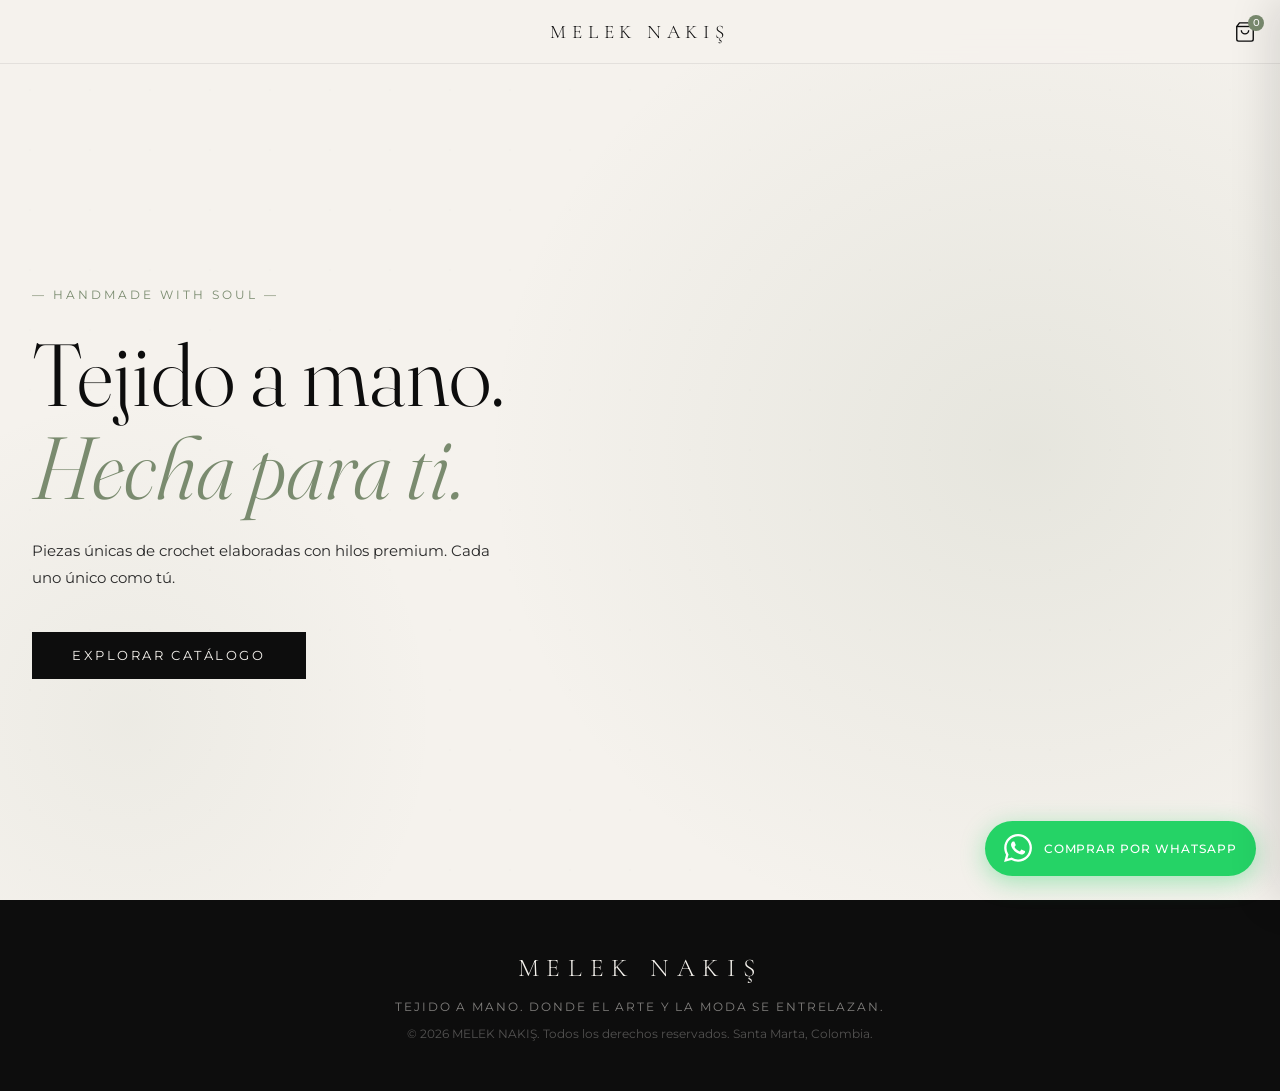
==== commit 700cb328: "update" ====
--- a/index.html
+++ b/index.html
@@ -77,14 +77,25 @@
 <!-- ── PÁGINA: INICIO ── -->
 <main id="page-inicio" class="page active">
   <section class="hero">
+
     <div class="hero-bg"></div>
+
     <div class="hero-content">
       <p class="hero-eyebrow">— Handmade with soul —</p>
-      <h1 class="hero-title">Tejida a mano.<br><em>Hecha para ti.</em></h1>
-      <p class="hero-sub">Piezas únicas de crochet elaboradas con hilos premium. Cada uno unico como tu.</p>
-      <button class="hero-cta" data-page="catalogo" data-filter="todos">Explorar catálogo</button>
+      <h1 class="hero-title">Tejido a mano.<br><em>Hecha para ti.</em></h1>
+      <p class="hero-sub">
+        Piezas únicas de crochet elaboradas con hilos premium. Cada uno único como tú.
+      </p>
+
+      <button class="hero-cta" data-page="catalogo" data-filter="todos">
+        Explorar catálogo
+      </button>
     </div>
-    <div class="hero-scroll-hint"><span></span></div>
+
+    <div class="hero-image">
+      <img src="https://i.postimg.cc/0NM8TJmn/722406979-984093681003332-5018496560536131663-n.jpg" alt="producto tejido">
+    </div>
+
   </section>
 </main>
 
@@ -150,7 +161,7 @@
           <div class="info-card">
             <div class="info-icon">🧶</div>
             <h3>Envio Gratis</h3>
-            <p class="info-days">10 días hábiles</p>
+            <p class="info-days">5 días hábiles</p>
             <p>Disfruta de envío gratuito a cualquier destino en Colombia por compras superiores a $200.000 COP..</p>
           </div>
           <div class="info-card">
--- a/style.css
+++ b/style.css
@@ -273,11 +273,7 @@
   position: absolute; bottom: 2rem; left: 50%; transform: translateX(-50%);
   display: flex; flex-direction: column; align-items: center;
   animation: heroFadeUp 1.2s 1s ease both;
-}
-.hero-scroll-hint span {
-  width: 1px; height: 60px;
-  background: linear-gradient(to bottom, var(--olive), transparent);
-  animation: scrollPulse 2s infinite;
+
 }
 @keyframes scrollPulse {
   0%,100% { opacity: 0.4; transform: scaleY(1); }
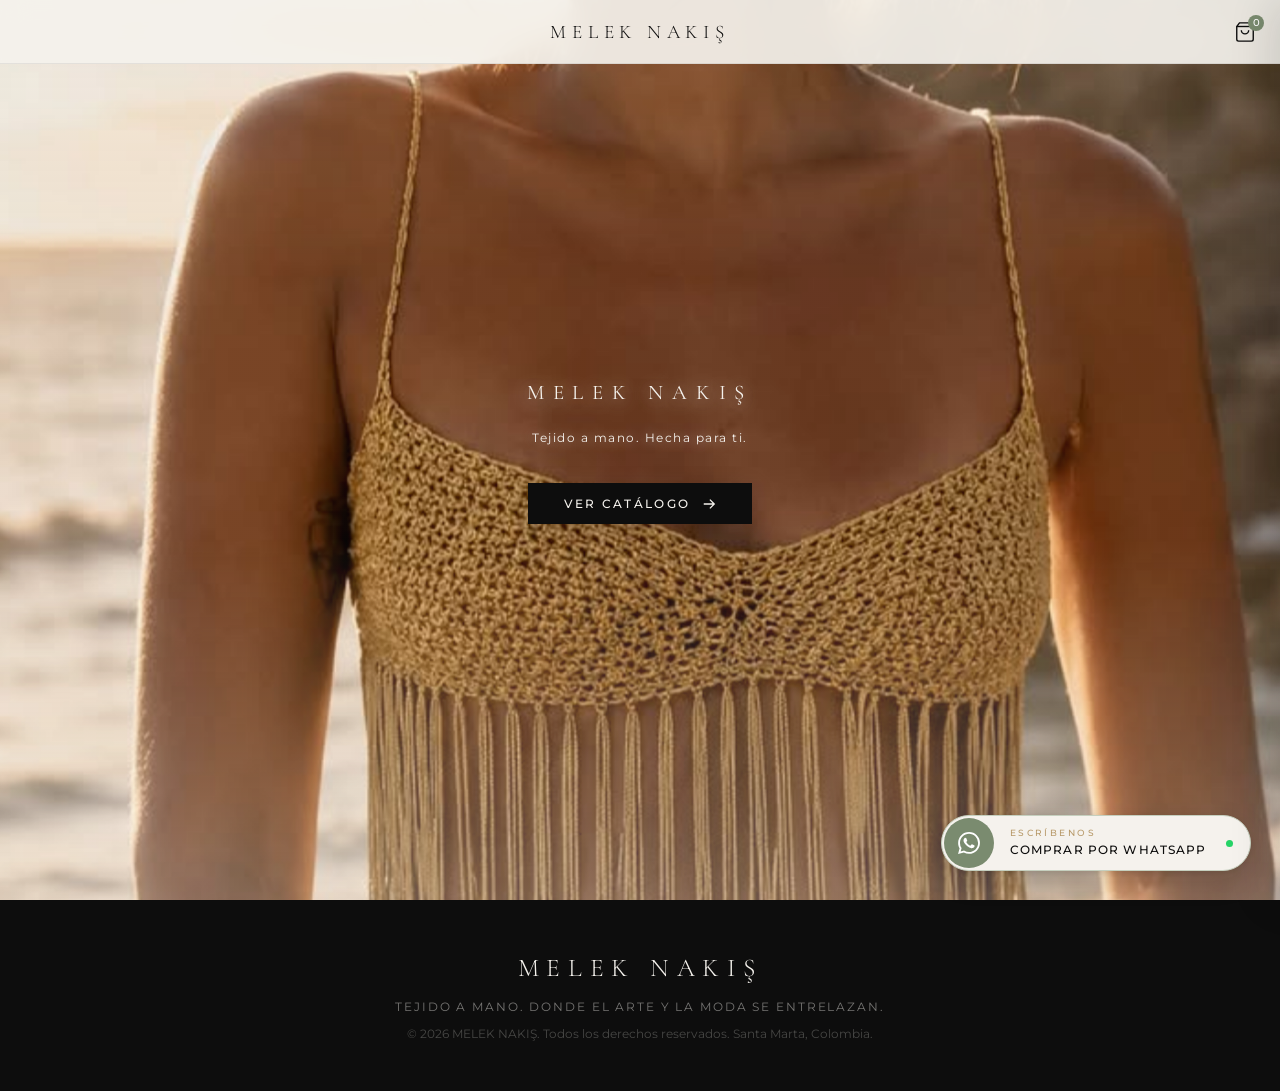
==== commit 29217a3d: "actualización del proyecto" ====
--- a/index.html
+++ b/index.html
@@ -8,6 +8,11 @@
   <link rel="preconnect" href="https://fonts.googleapis.com">
   <link href="https://fonts.googleapis.com/css2?family=Cormorant+Garamond:ital,wght@0,300;0,400;0,600;1,300;1,400&family=Fraunces:opsz,wght@9..144,300;9..144,500&family=Montserrat:wght@300;400;500;600&display=swap" rel="stylesheet">
   <link rel="stylesheet" href="style.css" />
+  <style>
+    .hero-bg-photo {
+      background-image: url('[data-uri]');
+    }
+  </style>
 </head>
 <body>
 
@@ -24,7 +29,6 @@
       <a href="#" class="nav-link" data-page="inicio">Inicio</a>
     </li>
 
-    <!-- CATÁLOGO con submenu -->
     <li class="nav-has-sub">
       <button class="nav-category" id="navCatToggle">
         Catálogo <span class="nav-arrow">›</span>
@@ -70,30 +74,27 @@
   </button>
 </header>
 
-<!-- ══════════════════════════════════
-     PÁGINAS  una visible a la vez
-══════════════════════════════════ -->
-
 <!-- ── PÁGINA: INICIO ── -->
 <main id="page-inicio" class="page active">
   <section class="hero">
 
-    <div class="hero-bg"></div>
-
+    <!-- Foto de fondo con blur -->
+    <div class="hero-bg">
+      <div class="hero-bg-photo"></div>
+      <div class="hero-bg-veil"></div>
+    </div>
+
+    <!-- Contenido -->
     <div class="hero-content">
-      <p class="hero-eyebrow">— Handmade with soul —</p>
-      <h1 class="hero-title">Tejido a mano.<br><em>Hecha para ti.</em></h1>
-      <p class="hero-sub">
-        Piezas únicas de crochet elaboradas con hilos premium. Cada uno único como tú.
-      </p>
-
-      <button class="hero-cta" data-page="catalogo" data-filter="todos">
-        Explorar catálogo
-      </button>
-    </div>
-
-    <div class="hero-image">
-      <img src="https://i.postimg.cc/0NM8TJmn/722406979-984093681003332-5018496560536131663-n.jpg" alt="producto tejido">
+      <p class="hero-eyebrow">MELEK NAKIŞ</p>
+      <p class="hero-sub">Tejido a mano. Hecha para ti.</p>
+
+      <div class="hero-actions">
+        <button class="hero-cta" data-page="catalogo" data-filter="todos">
+          <span>Ver catálogo</span>
+          <svg viewBox="0 0 16 16" fill="none" stroke="currentColor" stroke-width="1.5" width="14" height="14"><path d="M2 8h12M9 3l5 5-5 5"/></svg>
+        </button>
+      </div>
     </div>
 
   </section>
@@ -136,7 +137,8 @@
         </div>
         <div class="about-img">
           <div class="about-img-frame">
-<img src="https://i.postimg.cc/MpNbBdSN/Gemini-Generated-Image-yr92heyr92heyr92.png" alt="Melek Nakis Crochet Minimalista" style="max-width: 100%; height: auto;">          </div>
+            <img src="https://i.postimg.cc/MpNbBdSN/Gemini-Generated-Image-yr92heyr92heyr92.png" alt="Melek Nakis Crochet Minimalista" style="max-width:100%;height:auto;">
+          </div>
         </div>
       </div>
     </section>
@@ -160,9 +162,9 @@
           </div>
           <div class="info-card">
             <div class="info-icon">🧶</div>
-            <h3>Envio Gratis</h3>
-            <p class="info-days">5 días hábiles</p>
-            <p>Disfruta de envío gratuito a cualquier destino en Colombia por compras superiores a $200.000 COP..</p>
+            <h3>Envío Gratis</h3>
+            <p class="info-days">10 días hábiles</p>
+            <p>Disfruta de envío gratuito a cualquier destino en Colombia por compras superiores a 00.000 COP.</p>
           </div>
           <div class="info-card">
             <div class="info-icon">🚚</div>
@@ -194,7 +196,6 @@
         <p class="section-eyebrow">— Elige con calma —</p>
         <h2 class="size-guide-title">Guía de tallas</h2>
         <p class="size-guide-sub">Medidas universales aproximadas para prendas superiores, al estilo de tablas comerciales tipo SHEIN. Si estás entre dos tallas, elige la mayor para más comodidad.</p>
-
         <div class="size-table-grid">
           <article class="size-table-card">
             <div class="size-table-head">
@@ -203,14 +204,7 @@
             </div>
             <div class="table-scroll">
               <table class="size-table">
-                <thead>
-                  <tr>
-                    <th>Talla</th>
-                    <th>Busto</th>
-                    <th>Bajo busto</th>
-
-                  </tr>
-                </thead>
+                <thead><tr><th>Talla</th><th>Busto</th><th>Bajo busto</th></tr></thead>
                 <tbody>
                   <tr><td>XS</td><td>50-60</td><td>65</td></tr>
                   <tr><td>S</td><td>60-75</td><td>65-70</td></tr>
@@ -220,7 +214,6 @@
               </table>
             </div>
           </article>
-
           <article class="size-table-card">
             <div class="size-table-head">
               <span>Bikinis</span>
@@ -228,14 +221,7 @@
             </div>
             <div class="table-scroll">
               <table class="size-table">
-                <thead>
-                  <tr>
-                    <th>Talla</th>
-                    <th>Busto</th>
-                    <th>Cintura</th>
-                    <th>Cadera</th>
-                  </tr>
-                </thead>
+                <thead><tr><th>Talla</th><th>Busto</th><th>Cintura</th><th>Cadera</th></tr></thead>
                 <tbody>
                   <tr><td>XS</td><td>50-60</td><td>55-63</td><td>84-88</td></tr>
                   <tr><td>S</td><td>60-70</td><td>63-70</td><td>89-93</td></tr>
@@ -246,7 +232,6 @@
             </div>
           </article>
         </div>
-
         <div class="measure-note">
           <strong>Cómo medirte:</strong>
           <span>Busto: alrededor de la parte más amplia. Bajo busto: justo debajo del busto. Cintura: la parte más angosta. Cadera: la parte más amplia.</span>
@@ -264,22 +249,8 @@
         <p class="section-eyebrow">— Tu tranquilidad primero —</p>
         <h2 class="guarantee-title">Garantías y devoluciones</h2>
         <div class="guarantee-grid">
-          <div class="guarantee-item"><h4>✦ Garantía de calidad</h4><p>Garantizamos la calidad artesanal de cada pieza. Antes del envío, enviamos fotos y videos del producto para confirmar su estado.
-
-Si recibes un producto con defecto de fabricación, lo reemplazaremos sin costo dentro de los 5 días hábiles siguientes a la entrega. Para aplicar la garantía, es obligatorio enviar un video mostrando la apertura del paquete desde el inicio y evidenciar que el defecto estaba presente al momento de recibirlo.
-
-No se aceptan reclamaciones sin evidencia ni después del plazo establecido, conforme a la ley aplicable.
-.</p></div>
-<div class="guarantee-item">
-  <h4>✦ Cambios de talla</h4>
-  <p>
-    Aceptamos cambios de talla dentro de los 2 días hábiles de recibido el pedido, siempre que la prenda esté en perfecto estado, sin uso, con etiqueta y en su empaque original. El costo de envío del cambio corre por cuenta del cliente.
-    
-    <br><br>
-    
-    <strong>No aplica a personalizados.</strong>
-  </p>
-</div>
+          <div class="guarantee-item"><h4>✦ Garantía de calidad</h4><p>Garantizamos la calidad artesanal de cada pieza. Antes del envío, enviamos fotos y videos del producto para confirmar su estado. Si recibes un producto con defecto de fabricación, lo reemplazaremos sin costo dentro de los 5 días hábiles siguientes a la entrega. Para aplicar la garantía, es obligatorio enviar un video mostrando la apertura del paquete desde el inicio y evidenciar que el defecto estaba presente al momento de recibirlo. No se aceptan reclamaciones sin evidencia ni después del plazo establecido.</p></div>
+          <div class="guarantee-item"><h4>✦ Cambios de talla</h4><p>Aceptamos cambios de talla dentro de los 2 días hábiles de recibido el pedido, siempre que la prenda esté en perfecto estado, sin uso, con etiqueta y en su empaque original. El costo de envío del cambio corre por cuenta del cliente.<br><br><strong>No aplica a personalizados.</strong></p></div>
           <div class="guarantee-item"><h4>✦ Política de devoluciones</h4><p>No aceptamos devoluciones por cambio de opinión en productos personalizados o hechos a medida, ya que son elaborados exclusivamente para ti. En productos en stock, se evalúa cada caso individualmente.</p></div>
           <div class="guarantee-item"><h4>✦ Proceso de reclamación</h4><p>Para iniciar cualquier reclamación, escríbenos por WhatsApp o Instagram con fotos del producto dentro del plazo establecido. Respondemos en un máximo de 24 horas hábiles.</p></div>
           <div class="guarantee-item"><h4>✦ Cuidado de tus prendas</h4><p>Recomendamos lavar a mano con agua fría y jabón suave. No exprimir, dejar secar a la sombra extendido. El uso incorrecto del producto exime a MELEK de responsabilidad por deterioro prematuro.</p></div>
@@ -317,7 +288,7 @@
   </div>
 </main>
 
-<!-- ── FOOTER (siempre visible) ── -->
+<!-- ── FOOTER ── -->
 <footer class="footer">
   <div class="footer-inner">
     <div class="footer-logo">MELEK NAKIŞ</div>
@@ -363,8 +334,8 @@
         <label>Método de pago *</label>
         <select id="cf-pago" required>
           <option value="">Selecciona...</option>
-          <option value="Bancolombia (transferencia)">Bancolombia </option>
-          <option value="Llave Bancolombia">Llave </option>
+          <option value="Bancolombia (transferencia)">Bancolombia</option>
+          <option value="Llave Bancolombia">Llave</option>
           <option value="Mercado Pago">Mercado Pago</option>
         </select>
       </div>
@@ -377,10 +348,16 @@
   </div>
 </div>
 
-<!-- ── FLOATING WHATSAPP ── -->
+<!-- ── FLOATING WHATSAPP — luxury oliva+dorado ── -->
 <a id="floatingWA" href="#" target="_blank" class="floating-wa" aria-label="Hablar por WhatsApp">
-  <svg viewBox="0 0 24 24" fill="currentColor" width="28" height="28"><path d="M17.472 14.382c-.297-.149-1.758-.867-2.03-.967-.273-.099-.471-.148-.67.15-.197.297-.767.966-.94 1.164-.173.199-.347.223-.644.075-.297-.15-1.255-.463-2.39-1.475-.883-.788-1.48-1.761-1.653-2.059-.173-.297-.018-.458.13-.606.134-.133.298-.347.446-.52.149-.174.198-.298.298-.497.099-.198.05-.371-.025-.52-.075-.149-.669-1.612-.916-2.207-.242-.579-.487-.5-.669-.51-.173-.008-.371-.01-.57-.01-.198 0-.52.074-.792.372-.272.297-1.04 1.016-1.04 2.479 0 1.462 1.065 2.875 1.213 3.074.149.198 2.096 3.2 5.077 4.487.709.306 1.262.489 1.694.625.712.227 1.36.195 1.871.118.571-.085 1.758-.719 2.006-1.413.248-.694.248-1.289.173-1.413-.074-.124-.272-.198-.57-.347m-5.421 7.403h-.004a9.87 9.87 0 0 1-5.031-1.378l-.361-.214-3.741.982.998-3.648-.235-.374a9.86 9.86 0 0 1-1.51-5.26c.001-5.45 4.436-9.884 9.888-9.884 2.64 0 5.122 1.03 6.988 2.898a9.825 9.825 0 0 1 2.893 6.994c-.003 5.45-4.437 9.884-9.885 9.884m8.413-18.297A11.815 11.815 0 0 0 12.05 0C5.495 0 .16 5.335.157 11.892c0 2.096.547 4.142 1.588 5.945L.057 24l6.305-1.654a11.882 11.882 0 0 0 5.683 1.448h.005c6.554 0 11.89-5.335 11.893-11.893a11.821 11.821 0 0 0-3.48-8.413Z"/></svg>
-  <span class="floating-wa-text">Comprar por WhatsApp</span>
+  <div class="floating-wa-icon">
+    <svg viewBox="0 0 24 24" fill="currentColor" width="22" height="22"><path d="M17.472 14.382c-.297-.149-1.758-.867-2.03-.967-.273-.099-.471-.148-.67.15-.197.297-.767.966-.94 1.164-.173.199-.347.223-.644.075-.297-.15-1.255-.463-2.39-1.475-.883-.788-1.48-1.761-1.653-2.059-.173-.297-.018-.458.13-.606.134-.133.298-.347.446-.52.149-.174.198-.298.298-.497.099-.198.05-.371-.025-.52-.075-.149-.669-1.612-.916-2.207-.242-.579-.487-.5-.669-.51-.173-.008-.371-.01-.57-.01-.198 0-.52.074-.792.372-.272.297-1.04 1.016-1.04 2.479 0 1.462 1.065 2.875 1.213 3.074.149.198 2.096 3.2 5.077 4.487.709.306 1.262.489 1.694.625.712.227 1.36.195 1.871.118.571-.085 1.758-.719 2.006-1.413.248-.694.248-1.289.173-1.413-.074-.124-.272-.198-.57-.347m-5.421 7.403h-.004a9.87 9.87 0 0 1-5.031-1.378l-.361-.214-3.741.982.998-3.648-.235-.374a9.86 9.86 0 0 1-1.51-5.26c.001-5.45 4.436-9.884 9.888-9.884 2.64 0 5.122 1.03 6.988 2.898a9.825 9.825 0 0 1 2.893 6.994c-.003 5.45-4.437 9.884-9.885 9.884m8.413-18.297A11.815 11.815 0 0 0 12.05 0C5.495 0 .16 5.335.157 11.892c0 2.096.547 4.142 1.588 5.945L.057 24l6.305-1.654a11.882 11.882 0 0 0 5.683 1.448h.005c6.554 0 11.89-5.335 11.893-11.893a11.821 11.821 0 0 0-3.48-8.413Z"/></svg>
+  </div>
+  <div class="floating-wa-body">
+    <span class="floating-wa-label">Escríbenos</span>
+    <span class="floating-wa-text">Comprar por WhatsApp</span>
+  </div>
+  <div class="floating-wa-dot"></div>
 </a>
 
 <script src="script.js"></script>
--- a/style.css
+++ b/style.css
@@ -1,27 +1,44 @@
 /* =============================================
-   MELEK NAKIŞ — style.css v4
-   Paleta: off-white #F5F2ED, negro #0D0D0D,
-   cromo #2A2A2A, oliva #7A8B6F, arena #E8E0D4
-   Fuentes: Cormorant Garamond + Montserrat + Fraunces
+   MELEK NAKIŞ — style.css v5
+   Paleta ORIGINAL mantenida:
+   --cream:      #F5F2ED
+   --black:      #0D0D0D
+   --chrome:     #2A2A2A
+   --olive:      #7A8B6F
+   --olive-light:#C5CFBE
+   --sand:       #E8E0D4
+   --text-muted: #8a8480
+   Fuentes originales: Fraunces + Cormorant + Montserrat
+   Mejoras: hero con foto+blur, tipografía hero más impactante,
+            WA flotante luxury blanco+oliva+dorado,
+            transiciones y efectos mejorados en toda la página
 ============================================= */
 
+@import url('https://fonts.googleapis.com/css2?family=Cormorant+Garamond:ital,wght@0,300;0,400;0,600;1,300;1,400&family=Fraunces:opsz,wght@9..144,300;9..144,400;9..144,500&family=Montserrat:wght@300;400;500;600&display=swap');
+
 *, *::before, *::after { box-sizing: border-box; margin: 0; padding: 0; }
-html { font-size: 16px; }
+html { font-size: 16px; scroll-behavior: smooth; }
 
 :root {
-  --cream: #F5F2ED;
-  --black: #0D0D0D;
-  --chrome: #2A2A2A;
-  --olive: #7A8B6F;
-  --olive-light: #c5cfbe;
-  --sand: #E8E0D4;
-  --text-muted: #8a8480;
-  --white: #ffffff;
-  --radius: 2px;
-  --transition: 0.4s cubic-bezier(0.25, 0.46, 0.45, 0.94);
-  --shadow: 0 8px 40px rgba(13,13,13,0.1);
+  --cream:       #F5F2ED;
+  --black:       #0D0D0D;
+  --chrome:      #2A2A2A;
+  --olive:       #7A8B6F;
+  --olive-dark:  #5C6B52;
+  --olive-light: #C5CFBE;
+  --sand:        #E8E0D4;
+  --sand-warm:   #D6C9B8;
+  --gold:        #B89A6A;
+  --gold-light:  #D4B896;
+  --text-muted:  #8a8480;
+  --white:       #ffffff;
+  --radius:      2px;
+  --ease:        cubic-bezier(0.25, 0.46, 0.45, 0.94);
+  --transition:  0.42s var(--ease);
+  --trans-fast:  0.22s var(--ease);
+  --shadow:      0 8px 40px rgba(13,13,13,0.10);
   --shadow-strong: 0 22px 60px rgba(13,13,13,0.14);
-  --header-h: 64px;
+  --header-h:    64px;
 }
 
 body {
@@ -38,18 +55,18 @@
 input, select, textarea { font-family: 'Montserrat', sans-serif; font-size: 0.9rem; }
 
 /* ══════════════════════════════
-   SPA — PÁGINAS
+   SPA PAGES
 ══════════════════════════════ */
 .page {
   display: none;
   min-height: 100vh;
   padding-top: var(--header-h);
-  animation: pageFadeIn 0.45s ease both;
+  animation: pageFadeIn 0.5s var(--ease) both;
 }
 .page.active { display: block; }
 
 @keyframes pageFadeIn {
-  from { opacity: 0; transform: translateY(12px); }
+  from { opacity: 0; transform: translateY(14px); }
   to   { opacity: 1; transform: translateY(0); }
 }
 
@@ -58,7 +75,6 @@
   margin: 0 auto;
   padding: 3rem 1.5rem 5rem;
 }
-
 .catalog-page {
   max-width: 1200px;
   margin: 0 auto;
@@ -73,7 +89,8 @@
   background: rgba(13,13,13,0.5);
   z-index: 99; opacity: 0; pointer-events: none;
   transition: opacity var(--transition);
-  backdrop-filter: blur(4px);
+  backdrop-filter: blur(5px);
+  -webkit-backdrop-filter: blur(5px);
 }
 .overlay.active { opacity: 1; pointer-events: all; }
 
@@ -93,29 +110,30 @@
 .close-nav {
   align-self: flex-end; font-size: 1.2rem; color: var(--cream);
   background: none; border: none; cursor: pointer; padding: 0.5rem;
-  margin-bottom: 1rem; opacity: 0.7; transition: opacity 0.2s;
-}
-.close-nav:hover { opacity: 1; }
+  margin-bottom: 1rem; opacity: 0.6; transition: opacity 0.2s, transform 0.2s;
+}
+.close-nav:hover { opacity: 1; transform: rotate(90deg); }
 
 .side-nav-logo {
   font-family: 'Cormorant Garamond', serif;
   font-size: 1.8rem; font-weight: 300; letter-spacing: 0.3em;
   color: var(--cream); margin-bottom: 2.5rem;
-  padding-bottom: 1.5rem; border-bottom: 1px solid rgba(245,242,237,0.15);
+  padding-bottom: 1.5rem; border-bottom: 1px solid rgba(245,242,237,0.12);
 }
 
 .side-nav-list { list-style: none; flex: 1; }
-.side-nav-list > li { border-bottom: 1px solid rgba(245,242,237,0.08); }
+.side-nav-list > li { border-bottom: 1px solid rgba(245,242,237,0.07); }
 
 .nav-category, .nav-link {
   display: flex; justify-content: space-between; align-items: center;
   width: 100%; padding: 1rem 0; font-size: 0.82rem; letter-spacing: 0.15em;
   text-transform: uppercase; color: var(--cream); background: none;
-  border: none; cursor: pointer; transition: color 0.2s, transform 0.2s;
+  border: none; cursor: pointer;
+  transition: color 0.25s, transform 0.25s, letter-spacing 0.25s;
   position: relative;
 }
 .nav-category:hover, .nav-link:hover,
-.nav-link.active-nav { color: var(--olive-light); transform: translateX(4px); }
+.nav-link.active-nav { color: var(--olive-light); transform: translateX(4px); letter-spacing: 0.2em; }
 .nav-link.active-nav::before {
   content: ''; position: absolute; left: -1.5rem; top: 50%;
   width: 4px; height: 4px; border-radius: 50%; background: var(--olive-light);
@@ -123,32 +141,25 @@
 }
 .nav-link { display: block; text-align: left; }
 
-.nav-arrow { font-size: 1.2rem; transition: transform 0.3s; display: inline-block; }
+.nav-arrow { font-size: 1.2rem; transition: transform 0.3s var(--ease); display: inline-block; }
 .nav-category.open .nav-arrow { transform: rotate(90deg); }
 
-.nav-sub {
-  list-style: none; max-height: 0; overflow: hidden;
-  transition: max-height 0.35s ease;
-}
+.nav-sub { list-style: none; max-height: 0; overflow: hidden; transition: max-height 0.38s var(--ease); }
 .nav-sub.open { max-height: 280px; }
 
 .nav-sub-link {
   display: block; padding: 0.55rem 0 0.55rem 1rem;
-  font-size: 0.78rem; color: rgba(245,242,237,0.55);
-  letter-spacing: 0.05em; transition: color 0.2s;
-  text-transform: none; letter-spacing: 0.08em;
-}
-.nav-sub-link:hover { color: var(--cream); }
-
-.nav-socials {
-  display: flex; gap: 1.2rem; padding-top: 2rem;
-  border-top: 1px solid rgba(245,242,237,0.15);
-}
+  font-size: 0.78rem; color: rgba(245,242,237,0.5);
+  letter-spacing: 0.08em; transition: color 0.2s, transform 0.2s; text-transform: none;
+}
+.nav-sub-link:hover { color: var(--cream); transform: translateX(3px); }
+
+.nav-socials { display: flex; gap: 1.2rem; padding-top: 2rem; border-top: 1px solid rgba(245,242,237,0.12); }
 .social-icon {
-  width: 20px; height: 20px; color: rgba(245,242,237,0.5);
-  transition: color 0.2s; display: flex; align-items: center;
-}
-.social-icon:hover { color: var(--cream); }
+  width: 20px; height: 20px; color: rgba(245,242,237,0.45);
+  transition: color 0.25s, transform 0.25s; display: flex; align-items: center;
+}
+.social-icon:hover { color: var(--cream); transform: translateY(-2px); }
 .social-icon svg { width: 20px; height: 20px; }
 
 /* ══════════════════════════════
@@ -158,27 +169,25 @@
   position: fixed; top: 0; left: 0; right: 0; z-index: 50;
   display: flex; justify-content: space-between; align-items: center;
   padding: 0 1.5rem; height: var(--header-h);
-  background: rgba(245,242,237,0.94);
-  backdrop-filter: blur(12px);
-  border-bottom: 1px solid rgba(13,13,13,0.08);
-  transition: all 0.3s;
+  background: rgba(245,242,237,0.92);
+  backdrop-filter: blur(14px) saturate(1.3);
+  -webkit-backdrop-filter: blur(14px) saturate(1.3);
+  border-bottom: 1px solid rgba(13,13,13,0.07);
+  transition: height 0.35s var(--ease), background 0.35s, box-shadow 0.35s;
 }
 .top-header.scrolled {
   height: 54px;
   background: rgba(245,242,237,0.98);
-  box-shadow: 0 2px 20px rgba(13,13,13,0.06);
-}
-
-.menu-btn {
-  display: flex; flex-direction: column; gap: 5px;
-  width: 28px; padding: 4px;
-}
+  box-shadow: 0 2px 24px rgba(13,13,13,0.08);
+}
+
+.menu-btn { display: flex; flex-direction: column; gap: 5px; width: 28px; padding: 4px; }
 .menu-btn span {
   display: block; height: 1.5px; background: var(--black);
-  transition: all 0.3s; transform-origin: center;
+  transition: all 0.35s var(--ease); transform-origin: center;
 }
 .menu-btn.active span:nth-child(1) { transform: translateY(6.5px) rotate(45deg); }
-.menu-btn.active span:nth-child(2) { opacity: 0; }
+.menu-btn.active span:nth-child(2) { opacity: 0; transform: scaleX(0); }
 .menu-btn.active span:nth-child(3) { transform: translateY(-6.5px) rotate(-45deg); }
 
 .header-logo {
@@ -186,99 +195,132 @@
   font-size: 1.2rem; font-weight: 300; letter-spacing: 0.3em;
   position: absolute; left: 50%; transform: translateX(-50%);
   color: var(--black); white-space: nowrap;
-  transition: opacity 0.2s; background: none; border: none;
-  cursor: pointer;
-}
-.header-logo:hover { opacity: 0.6; }
-
-.cart-btn {
-  position: relative; display: flex; align-items: center;
-  color: var(--black); transition: opacity 0.2s;
-}
-.cart-btn:hover { opacity: 0.7; }
+  transition: opacity 0.25s, letter-spacing 0.35s;
+  background: none; border: none; cursor: pointer;
+}
+.header-logo:hover { opacity: 0.55; letter-spacing: 0.4em; }
+
+.cart-btn { position: relative; display: flex; align-items: center; color: var(--black); transition: opacity 0.2s, transform 0.2s; }
+.cart-btn:hover { opacity: 0.65; transform: scale(1.06); }
 .cart-count {
   position: absolute; top: -6px; right: -8px;
   background: var(--olive); color: white; font-size: 0.65rem;
   width: 16px; height: 16px; border-radius: 50%;
-  display: flex; align-items: center; justify-content: center;
-  font-weight: 500;
-}
-
-/* ══════════════════════════════
-   HERO
+  display: flex; align-items: center; justify-content: center; font-weight: 500;
+}
+
+/* ══════════════════════════════
+   HERO — FOTO + BLUR CREMA
 ══════════════════════════════ */
 .page#page-inicio { padding-top: 0; }
 
 .hero {
   position: relative; min-height: 100vh;
-  display: flex; align-items: center; overflow: hidden;
-  padding-top: var(--header-h);
-}
-.hero-bg {
-  position: absolute; inset: 0; z-index: 0;
-  background:
-    radial-gradient(ellipse 60% 80% at 80% 50%, rgba(122,139,111,0.12) 0%, transparent 70%),
-    radial-gradient(ellipse 40% 60% at 10% 80%, rgba(122,139,111,0.07) 0%, transparent 60%),
-    var(--cream);
-}
-.hero-bg::after {
-  content: ''; position: absolute; inset: 0;
-  background-image: url("data:image/svg+xml,%3Csvg width='60' height='60' viewBox='0 0 60 60' xmlns='http://www.w3.org/2000/svg'%3E%3Cg fill='none' fill-rule='evenodd'%3E%3Cg fill='%230D0D0D' fill-opacity='0.02'%3E%3Ccircle cx='30' cy='30' r='1'/%3E%3C/g%3E%3C/g%3E%3C/svg%3E");
-  opacity: 0.6;
-}
+  display: flex; align-items: center; justify-content: center;
+  overflow: hidden;
+}
+
+/* Capas del fondo */
+.hero-bg { position: absolute; inset: 0; z-index: 0; }
+
+.hero-bg-photo {
+  position: absolute; inset: 0;
+  background-size: cover;
+  background-position: center 18%;
+  filter: brightness(0.98) saturate(1) contrast(1.02);
+  transform: scale(1.03);
+  transition: transform 10s ease;
+  will-change: transform;
+}
+.hero:hover .hero-bg-photo { transform: scale(1.005); }
+
+/* Velo crema muy sutil y uniforme — sin parches, solo para legibilidad del texto */
+.hero-bg-veil {
+  position: absolute; inset: 0;
+  background: linear-gradient(
+    180deg,
+    rgba(245,242,237,0.12) 0%,
+    rgba(245,242,237,0.02) 30%,
+    rgba(245,242,237,0.02) 60%,
+    rgba(245,242,237,0.30) 100%
+  );
+}
+
+
+/* Contenido del hero — pequeño, centrado, discreto */
 .hero-content {
   position: relative; z-index: 1;
-  max-width: 640px; padding: 3rem 2rem;
-  animation: heroFadeUp 1.2s ease both;
-}
-@keyframes heroFadeUp {
-  from { opacity: 0; transform: translateY(30px); }
+  text-align: center;
+  padding: 0 1.5rem;
+  animation: heroReveal 1.3s var(--ease) both;
+}
+
+@keyframes heroReveal {
+  from { opacity: 0; transform: translateY(20px); }
   to   { opacity: 1; transform: translateY(0); }
 }
+
 .hero-eyebrow {
-  font-size: 0.75rem; letter-spacing: 0.25em; text-transform: uppercase;
-  color: var(--olive); margin-bottom: 1.5rem;
-  animation: heroFadeUp 1.2s 0.2s ease both;
-}
+  font-family: 'Cormorant Garamond', serif;
+  font-size: clamp(1rem, 2.2vw, 1.3rem);
+  font-weight: 400; letter-spacing: 0.42em; text-transform: uppercase;
+  color: var(--cream);
+  margin-bottom: 1.2rem;
+  text-shadow: 0 2px 18px rgba(245,242,237,0.85);
+  animation: heroReveal 1.3s 0.1s var(--ease) both;
+}
+
 .hero-title {
   font-family: 'Fraunces', serif;
-  font-size: clamp(2.8rem, 8vw, 5.5rem);
-  font-weight: 300; line-height: 1.05;
-  color: var(--black); margin-bottom: 1.5rem;
-  animation: heroFadeUp 1.2s 0.3s ease both;
-}
-.hero-title em { font-style: italic; color: var(--olive); }
+  font-size: clamp(2.6rem, 6.5vw, 4.6rem);
+  font-weight: 400; font-style: italic;
+  line-height: 1.08;
+  letter-spacing: -0.01em;
+  color: var(--black);
+  max-width: 16ch;
+  margin: 0 auto 1.1rem;
+  text-shadow: 0 4px 30px rgba(245,242,237,0.9);
+  animation: heroReveal 1.3s 0.16s var(--ease) both;
+}
+
 .hero-sub {
-  font-size: 0.95rem; line-height: 1.8; color: var(--chrome);
-  max-width: 480px; margin-bottom: 2.5rem;
-  animation: heroFadeUp 1.2s 0.4s ease both;
-}
+  font-size: 0.78rem; letter-spacing: 0.12em;
+  color: var(--cream);
+  font-weight: 400;
+  margin-bottom: 2.2rem;
+  text-shadow: 0 1px 12px rgba(245,242,237,0.7);
+  animation: heroReveal 1.3s 0.24s var(--ease) both;
+}
+
+.hero-actions {
+  display: flex; justify-content: center;
+  animation: heroReveal 1.3s 0.32s var(--ease) both;
+}
+
+/* CTA principal — negro con fill oliva en hover */
 .hero-cta {
-  display: inline-block; padding: 1rem 2.5rem;
+  display: inline-flex; align-items: center; gap: 0.75rem;
+  padding: 0.85rem 2.2rem;
   background: var(--black); color: var(--cream);
-  font-size: 0.8rem; letter-spacing: 0.2em; text-transform: uppercase;
-  transition: all 0.3s; position: relative; overflow: hidden;
-  animation: heroFadeUp 1.2s 0.5s ease both;
+  font-family: 'Montserrat', sans-serif;
+  font-size: 0.72rem; letter-spacing: 0.2em; text-transform: uppercase;
   border: none; cursor: pointer;
+  position: relative; overflow: hidden;
+  transition: color 0.38s var(--ease), box-shadow 0.3s;
+  font-weight: 500;
+  box-shadow: 0 6px 24px rgba(13,13,13,0.16);
 }
 .hero-cta::before {
   content: ''; position: absolute; inset: 0;
-  background: var(--olive); transform: scaleX(0); transform-origin: right;
-  transition: transform 0.4s ease;
+  background: var(--olive);
+  transform: scaleX(0); transform-origin: right;
+  transition: transform 0.45s var(--ease);
 }
 .hero-cta:hover::before { transform: scaleX(1); transform-origin: left; }
-.hero-cta { position: relative; z-index: 1; }
-
-.hero-scroll-hint {
-  position: absolute; bottom: 2rem; left: 50%; transform: translateX(-50%);
-  display: flex; flex-direction: column; align-items: center;
-  animation: heroFadeUp 1.2s 1s ease both;
-
-}
-@keyframes scrollPulse {
-  0%,100% { opacity: 0.4; transform: scaleY(1); }
-  50%      { opacity: 1;   transform: scaleY(1.1); }
-}
+.hero-cta:hover { box-shadow: 0 10px 30px rgba(13,13,13,0.2); }
+.hero-cta span, .hero-cta svg { position: relative; z-index: 1; }
+.hero-cta svg { transition: transform 0.3s var(--ease); }
+.hero-cta:hover svg { transform: translateX(5px); }
 
 /* ══════════════════════════════
    SECTION HEADERS
@@ -286,8 +328,7 @@
 .section-header { text-align: center; margin-bottom: 2rem; }
 .section-title {
   font-family: 'Fraunces', serif;
-  font-size: clamp(2rem, 5vw, 3rem);
-  font-weight: 300; letter-spacing: 0.05em;
+  font-size: clamp(2rem, 5vw, 3rem); font-weight: 300; letter-spacing: 0.05em;
 }
 .section-sub {
   font-size: 0.82rem; letter-spacing: 0.15em; text-transform: uppercase;
@@ -301,19 +342,16 @@
 /* ══════════════════════════════
    FILTER BAR
 ══════════════════════════════ */
-.filter-bar {
-  display: flex; gap: 0.5rem; flex-wrap: wrap;
-  margin-bottom: 2.5rem;
-}
+.filter-bar { display: flex; gap: 0.5rem; flex-wrap: wrap; margin-bottom: 2.5rem; }
 .filter-btn {
   padding: 0.55rem 1.3rem;
-  border: 1px solid rgba(13,13,13,0.2);
+  border: 1px solid rgba(13,13,13,0.18);
   font-size: 0.75rem; letter-spacing: 0.15em; text-transform: uppercase;
   background: transparent; color: var(--chrome);
   transition: color 0.25s, border-color 0.25s, background 0.25s, transform 0.2s;
   cursor: pointer;
 }
-.filter-btn:hover { border-color: var(--black); color: var(--black); transform: translateY(-2px); }
+.filter-btn:hover { border-color: var(--olive); color: var(--olive); transform: translateY(-2px); }
 .filter-btn.active { background: var(--black); color: var(--cream); border-color: var(--black); }
 
 /* ══════════════════════════════
@@ -328,74 +366,69 @@
 .product-card {
   background: var(--white);
   cursor: pointer;
-  transition: transform 0.35s ease, box-shadow 0.35s ease, border-color 0.35s ease;
+  transition: transform 0.4s var(--ease), box-shadow 0.4s var(--ease), border-color 0.3s;
   position: relative;
   border: 1px solid rgba(13,13,13,0.06);
-  animation: cardRise 0.55s ease both;
+  animation: cardRise 0.55s var(--ease) both;
 }
 .product-card:hover {
-  transform: translateY(-7px);
+  transform: translateY(-8px);
   box-shadow: var(--shadow-strong);
-  border-color: rgba(122,139,111,0.35);
+  border-color: rgba(122,139,111,0.3);
 }
 
 .product-img-wrap {
-  position: relative; overflow: hidden;
-  aspect-ratio: 3/4;
+  position: relative; overflow: hidden; aspect-ratio: 3/4;
 }
 .product-img-wrap img {
-  width: 100%; height: 100%;
-  object-fit: cover;
-  transition: transform 0.6s ease;
-}
-.product-card:hover .product-img-wrap img { transform: scale(1.04); }
-
-.product-info {
-  padding: 1rem 1rem 0.8rem;
-}
+  width: 100%; height: 100%; object-fit: cover;
+  transition: transform 0.65s var(--ease);
+}
+.product-card:hover .product-img-wrap img { transform: scale(1.05); }
+
+/* Shimmer sweep on hover */
+.product-img-wrap::after {
+  content: '';
+  position: absolute; inset: 0;
+  background: linear-gradient(125deg, transparent 40%, rgba(255,255,255,0.07) 50%, transparent 60%);
+  background-size: 200% 100%;
+  background-position: 200% 0;
+  transition: background-position 0.75s var(--ease);
+}
+.product-card:hover .product-img-wrap::after { background-position: -100% 0; }
+
+.product-info { padding: 1rem 1rem 0.6rem; }
 .product-cat {
   font-size: 0.65rem; letter-spacing: 0.2em; text-transform: uppercase;
   color: var(--text-muted); margin-bottom: 0.3rem;
 }
-.product-name {
-  font-family: 'Fraunces', serif;
-  font-size: 1.08rem; font-weight: 300; margin-bottom: 0.6rem;
-}
-
-/* ── Fila precio + carrito ── */
+.product-name { font-family: 'Fraunces', serif; font-size: 1.08rem; font-weight: 300; margin-bottom: 0.6rem; }
+
 .product-bottom {
   display: flex; align-items: center; justify-content: space-between;
-  padding: 0 1rem 0.9rem;
-  gap: 0.5rem;
-}
-.product-price {
-  font-size: 0.95rem; font-weight: 500; letter-spacing: 0.02em;
-}
+  padding: 0 1rem 0.9rem; gap: 0.5rem;
+}
+.product-price { font-size: 0.95rem; font-weight: 500; letter-spacing: 0.02em; }
+
 .card-cart-btn {
   display: flex; align-items: center; gap: 0.4rem;
   padding: 0.5rem 0.9rem;
   background: var(--black); color: var(--cream);
   font-size: 0.7rem; letter-spacing: 0.12em; text-transform: uppercase;
   border: none; cursor: pointer;
-  transition: background 0.25s, transform 0.15s;
-  white-space: nowrap;
-  flex-shrink: 0;
+  transition: background 0.28s, transform 0.18s;
+  white-space: nowrap; flex-shrink: 0;
 }
 .card-cart-btn:hover { background: var(--olive); transform: translateY(-1px); }
 .card-cart-btn:active { transform: scale(0.97); }
 .card-cart-btn svg { flex-shrink: 0; }
-.card-cart-btn.disabled {
-  background: var(--sand); color: var(--text-muted); cursor: not-allowed;
-  pointer-events: none;
-}
-
-/* ── Quick-add panel (dentro de la card) ── */
+.card-cart-btn.disabled { background: var(--sand); color: var(--text-muted); cursor: not-allowed; pointer-events: none; }
+
+/* Quick-add panel */
 .quick-add-panel {
-  display: none;
-  padding: 0.8rem 1rem 1rem;
+  display: none; padding: 0.8rem 1rem 1rem;
   border-top: 1px solid rgba(13,13,13,0.07);
-  background: var(--cream);
-  animation: quickFade 0.2s ease;
+  background: var(--cream); animation: quickFade 0.22s var(--ease);
 }
 .quick-add-panel.open { display: block; }
 @keyframes quickFade {
@@ -403,83 +436,66 @@
   to   { opacity: 1; transform: translateY(0); }
 }
 
-.qa-label {
-  font-size: 0.65rem; letter-spacing: 0.15em; text-transform: uppercase;
-  color: var(--text-muted); display: block; margin-bottom: 0.45rem;
-}
-.qa-options {
-  display: flex; gap: 0.35rem; flex-wrap: wrap; margin-bottom: 0.7rem;
-}
+.qa-label { font-size: 0.65rem; letter-spacing: 0.15em; text-transform: uppercase; color: var(--text-muted); display: block; margin-bottom: 0.45rem; }
+.qa-options { display: flex; gap: 0.35rem; flex-wrap: wrap; margin-bottom: 0.7rem; }
 .qa-opt {
   padding: 0.35rem 0.7rem;
   border: 1px solid rgba(13,13,13,0.2);
-  font-size: 0.72rem; cursor: pointer; transition: all 0.18s;
-  background: transparent;
-}
-.qa-opt:hover { border-color: var(--black); }
+  font-size: 0.72rem; cursor: pointer; transition: all 0.18s; background: transparent;
+}
+.qa-opt:hover { border-color: var(--olive); color: var(--olive); }
 .qa-opt.selected { background: var(--black); color: var(--cream); border-color: var(--black); }
-.qa-opt.unavailable {
-  opacity: 0.35; cursor: not-allowed;
-  text-decoration: line-through;
-}
+.qa-opt.unavailable { opacity: 0.35; cursor: not-allowed; text-decoration: line-through; }
 .qa-confirm {
-  width: 100%; margin-top: 0.5rem;
-  padding: 0.6rem;
+  width: 100%; margin-top: 0.5rem; padding: 0.6rem;
   background: var(--olive); color: white;
   font-size: 0.72rem; letter-spacing: 0.15em; text-transform: uppercase;
-  border: none; cursor: pointer; transition: background 0.2s;
+  border: none; cursor: pointer; transition: background 0.22s;
 }
 .qa-confirm:hover { background: var(--black); }
 
 @keyframes cardRise {
-  from { opacity: 0; transform: translateY(18px); }
+  from { opacity: 0; transform: translateY(20px); }
   to   { opacity: 1; transform: translateY(0); }
 }
 
 /* ══════════════════════════════
    NOSOTROS
 ══════════════════════════════ */
-.about-inner {
-  display: grid; grid-template-columns: 1fr 1fr; gap: 5rem; align-items: center;
-}
+.about-inner { display: grid; grid-template-columns: 1fr 1fr; gap: 5rem; align-items: center; }
 .about-title {
   font-family: 'Fraunces', serif;
-  font-size: clamp(2rem, 4vw, 3rem); font-weight: 300; line-height: 1.15;
-  margin-bottom: 1.5rem;
+  font-size: clamp(2rem, 4vw, 3rem); font-weight: 300; line-height: 1.15; margin-bottom: 1.5rem;
 }
 .about-title em { font-style: italic; color: var(--olive); }
 .about-text p { color: var(--chrome); line-height: 1.9; margin-bottom: 1rem; font-size: 0.92rem; }
 .about-pillars { display: grid; grid-template-columns: repeat(3, 1fr); gap: 1rem; margin-top: 2rem; }
-.pillar { text-align: center; padding: 1rem 0.5rem; border-top: 2px solid var(--olive-light); }
+.pillar {
+  text-align: center; padding: 1rem 0.5rem;
+  border-top: 2px solid var(--olive-light);
+  transition: border-color 0.3s;
+}
+.pillar:hover { border-color: var(--olive); }
 .pillar-icon { display: block; font-size: 1rem; color: var(--olive); margin-bottom: 0.5rem; }
 .pillar strong { display: block; font-size: 0.78rem; letter-spacing: 0.08em; text-transform: uppercase; margin-bottom: 0.3rem; }
 .pillar p { font-size: 0.75rem; color: var(--text-muted); margin: 0; }
-.about-img-frame {
-  aspect-ratio: 3/4; overflow: hidden;
-  position: relative;
-}
-.about-img-frame::before {
-  content: ''; position: absolute; inset: -8px; z-index: -1;
-  border: 1px solid var(--olive-light);
-}
+.about-img-frame { aspect-ratio: 3/4; overflow: hidden; position: relative; }
+.about-img-frame::before { content: ''; position: absolute; inset: -8px; z-index: -1; border: 1px solid var(--olive-light); }
 .about-img-frame img { width: 100%; height: 100%; object-fit: cover; }
 
 /* ══════════════════════════════
-   ENVÍOS
+   ENVÍOS + PAGOS
 ══════════════════════════════ */
 .info-inner { max-width: 960px; margin: 0 auto; text-align: center; }
-.info-title {
-  font-family: 'Fraunces', serif;
-  font-size: clamp(2rem, 4vw, 2.8rem); font-weight: 300; margin-bottom: 2.5rem;
-}
-.info-lead {
-  max-width: 660px; margin: -1.2rem auto 2.2rem;
-  color: var(--chrome); font-size: 0.92rem; line-height: 1.9;
-}
+.info-title { font-family: 'Fraunces', serif; font-size: clamp(2rem, 4vw, 2.8rem); font-weight: 300; margin-bottom: 2.5rem; }
+.info-lead { max-width: 660px; margin: -1.2rem auto 2.2rem; color: var(--chrome); font-size: 0.92rem; line-height: 1.9; }
 .info-cards { display: grid; grid-template-columns: repeat(3, 1fr); gap: 1.5rem; margin-bottom: 2rem; }
-.info-card {
-  background: white; padding: 2rem 1.5rem; border: 1px solid rgba(13,13,13,0.07);
-  transition: transform 0.3s, box-shadow 0.3s, border-color 0.3s;
+
+/* Shared card style for hover lift + top line reveal */
+.info-card,
+.payment-card,
+.guarantee-item,
+.size-table-card {
   position: relative; overflow: hidden;
 }
 .info-card::before,
@@ -488,238 +504,159 @@
 .size-table-card::before {
   content: ''; position: absolute; inset: 0 0 auto 0; height: 2px;
   background: linear-gradient(90deg, var(--olive), transparent);
-  transform: scaleX(0); transform-origin: left; transition: transform 0.3s ease;
+  transform: scaleX(0); transform-origin: left;
+  transition: transform 0.38s var(--ease);
+}
+
+.info-card {
+  background: white; padding: 2rem 1.5rem; border: 1px solid rgba(13,13,13,0.07);
+  transition: transform 0.35s var(--ease), box-shadow 0.35s var(--ease), border-color 0.3s;
 }
 .info-card:hover,
 .payment-card:hover,
 .guarantee-item:hover,
 .size-table-card:hover {
-  transform: translateY(-5px); box-shadow: var(--shadow); border-color: rgba(122,139,111,0.25);
+  transform: translateY(-5px); box-shadow: var(--shadow); border-color: rgba(122,139,111,0.22);
 }
 .info-card:hover::before,
 .payment-card:hover::before,
 .guarantee-item:hover::before,
 .size-table-card:hover::before { transform: scaleX(1); }
+
 .info-icon { font-size: 2rem; margin-bottom: 1rem; }
 .info-card h3 { font-size: 0.85rem; letter-spacing: 0.1em; text-transform: uppercase; margin-bottom: 0.5rem; }
 .info-days { font-family: 'Fraunces', serif; font-size: 1.35rem; color: var(--olive); margin-bottom: 0.7rem; }
 .info-card p { font-size: 0.82rem; color: var(--chrome); line-height: 1.7; }
 .info-note { font-size: 0.8rem; color: var(--text-muted); padding: 1rem; background: var(--sand); border-left: 3px solid var(--olive); text-align: left; }
 
-/* ══════════════════════════════
-   PAGOS
-══════════════════════════════ */
 .payment-block { margin-top: 3rem; }
-.payment-inner { max-width: 700px; margin: 0 auto; text-align: center; }
-.payment-title {
-  font-family: 'Fraunces', serif;
-  font-size: clamp(1.6rem, 3vw, 2.2rem); font-weight: 300; margin-bottom: 2rem;
-}
+.payment-title { font-family: 'Fraunces', serif; font-size: clamp(1.6rem, 3vw, 2.2rem); font-weight: 300; margin-bottom: 2rem; }
 .payment-methods { display: grid; grid-template-columns: repeat(3, 1fr); gap: 1.5rem; }
 .payment-card {
   background: white; padding: 2rem 1rem; border: 1px solid rgba(13,13,13,0.07);
-  transition: transform 0.3s, box-shadow 0.3s, border-color 0.3s;
-  position: relative; overflow: hidden;
+  transition: transform 0.35s var(--ease), box-shadow 0.35s var(--ease), border-color 0.3s;
 }
 .payment-logo { font-size: 2rem; margin-bottom: 1rem; }
 .payment-card strong { display: block; font-size: 0.85rem; letter-spacing: 0.08em; text-transform: uppercase; margin-bottom: 0.4rem; }
 .payment-card p { font-size: 0.78rem; color: var(--text-muted); }
 
 /* ══════════════════════════════
-   GUIA DE TALLAS
+   GUÍA DE TALLAS
 ══════════════════════════════ */
 .size-guide-inner { max-width: 980px; margin: 0 auto; }
-.size-guide-title {
-  font-family: 'Fraunces', serif;
-  font-size: clamp(2rem, 4vw, 3rem);
-  font-weight: 300; margin-bottom: 1rem;
-}
-.size-guide-sub {
-  max-width: 680px; color: var(--chrome); line-height: 1.9;
-  font-size: 0.92rem; margin-bottom: 2rem;
-}
-.size-table-grid {
-  display: grid; grid-template-columns: repeat(2, minmax(0, 1fr));
-  gap: 1.5rem; align-items: start;
-}
+.size-guide-title { font-family: 'Fraunces', serif; font-size: clamp(2rem, 4vw, 3rem); font-weight: 300; margin-bottom: 1rem; }
+.size-guide-sub { max-width: 680px; color: var(--chrome); line-height: 1.9; font-size: 0.92rem; margin-bottom: 2rem; }
+.size-table-grid { display: grid; grid-template-columns: repeat(2, minmax(0, 1fr)); gap: 1.5rem; align-items: start; }
+
 .size-table-card {
   background: var(--white); border: 1px solid rgba(13,13,13,0.07);
-  position: relative; overflow: hidden;
-  transition: transform 0.3s, box-shadow 0.3s, border-color 0.3s;
+  transition: transform 0.35s var(--ease), box-shadow 0.35s var(--ease), border-color 0.3s;
 }
 .size-table-head {
   display: flex; justify-content: space-between; gap: 1rem; align-items: baseline;
   padding: 1.2rem 1.2rem 0.8rem; border-bottom: 1px solid rgba(13,13,13,0.07);
 }
-.size-table-head span {
-  font-family: 'Fraunces', serif; font-weight: 300; font-size: 1.25rem;
-}
-.size-table-head small {
-  color: var(--text-muted); font-size: 0.68rem; letter-spacing: 0.12em;
-  text-transform: uppercase; white-space: nowrap;
-}
+.size-table-head span { font-family: 'Fraunces', serif; font-weight: 300; font-size: 1.25rem; }
+.size-table-head small { color: var(--text-muted); font-size: 0.68rem; letter-spacing: 0.12em; text-transform: uppercase; white-space: nowrap; }
 .table-scroll { overflow-x: auto; }
-.size-table {
-  width: 100%; border-collapse: collapse; min-width: 430px;
-}
-.size-table th,
-.size-table td {
-  text-align: left; padding: 0.85rem 1rem;
-  border-bottom: 1px solid rgba(13,13,13,0.06);
-  font-size: 0.82rem;
-}
-.size-table th {
-  color: var(--text-muted); font-size: 0.68rem; letter-spacing: 0.12em;
-  text-transform: uppercase; font-weight: 500;
-}
-.size-table td:first-child {
-  font-weight: 600; color: var(--olive);
-}
+.size-table { width: 100%; border-collapse: collapse; min-width: 430px; }
+.size-table th, .size-table td { text-align: left; padding: 0.85rem 1rem; border-bottom: 1px solid rgba(13,13,13,0.06); font-size: 0.82rem; }
+.size-table th { color: var(--text-muted); font-size: 0.68rem; letter-spacing: 0.12em; text-transform: uppercase; font-weight: 500; }
+.size-table td:first-child { font-weight: 600; color: var(--olive); }
+.size-table tbody tr { transition: background 0.18s; }
 .size-table tbody tr:hover { background: rgba(122,139,111,0.07); }
-.measure-note {
-  margin-top: 1.5rem; padding: 1rem 1.2rem; background: var(--sand);
-  border-left: 3px solid var(--olive); color: var(--chrome);
-  display: grid; gap: 0.25rem; font-size: 0.86rem;
-}
+.measure-note { margin-top: 1.5rem; padding: 1rem 1.2rem; background: var(--sand); border-left: 3px solid var(--olive); color: var(--chrome); display: grid; gap: 0.25rem; font-size: 0.86rem; }
 
 /* ══════════════════════════════
    GARANTÍAS
 ══════════════════════════════ */
 .guarantee-inner { max-width: 900px; margin: 0 auto; }
-.guarantee-title {
-  font-family: 'Fraunces', serif;
-  font-size: clamp(2rem, 4vw, 2.8rem); font-weight: 300; margin-bottom: 2.5rem;
-}
+.guarantee-title { font-family: 'Fraunces', serif; font-size: clamp(2rem, 4vw, 2.8rem); font-weight: 300; margin-bottom: 2.5rem; }
 .guarantee-grid { display: grid; grid-template-columns: 1fr 1fr; gap: 1.5rem; }
 .guarantee-item {
   background: white; padding: 1.8rem; border: 1px solid rgba(13,13,13,0.07);
-  transition: transform 0.3s, box-shadow 0.3s, border-color 0.3s;
-  position: relative; overflow: hidden;
-}
-.guarantee-item h4 { font-size: 0.82rem; letter-spacing: 0.1em; text-transform: uppercase; margin-bottom: 0.8rem; }
+  transition: transform 0.35s var(--ease), box-shadow 0.35s var(--ease), border-color 0.3s;
+}
+.guarantee-item h4 { font-size: 0.82rem; letter-spacing: 0.1em; text-transform: uppercase; margin-bottom: 0.8rem; color: var(--olive-dark); }
 .guarantee-item p { font-size: 0.82rem; color: var(--chrome); line-height: 1.8; }
 
 /* ══════════════════════════════
    CONTACTO
 ══════════════════════════════ */
 .contact-inner { max-width: 640px; margin: 0 auto; text-align: center; }
-.contact-title {
-  font-family: 'Fraunces', serif;
-  font-size: clamp(2rem, 4vw, 3rem); font-weight: 300; margin-bottom: 1rem;
-}
+.contact-title { font-family: 'Fraunces', serif; font-size: clamp(2rem, 4vw, 3rem); font-weight: 300; margin-bottom: 1rem; }
 .contact-sub { font-size: 0.9rem; color: var(--chrome); margin-bottom: 2.5rem; }
 .contact-channels { display: flex; gap: 1.5rem; justify-content: center; flex-wrap: wrap; }
 .contact-channel {
   display: flex; flex-direction: column; align-items: center; gap: 0.7rem;
   padding: 2rem 2.5rem; border: 1px solid rgba(13,13,13,0.12); background: white;
   font-size: 0.78rem; letter-spacing: 0.1em; text-transform: uppercase;
-  transition: transform 0.3s, box-shadow 0.3s, background 0.3s, color 0.3s, border-color 0.3s;
-}
-.contact-channel:hover { transform: translateY(-4px); box-shadow: var(--shadow); }
+  transition: transform 0.35s var(--ease), box-shadow 0.35s, background 0.3s, color 0.3s, border-color 0.3s;
+}
+.contact-channel:hover { transform: translateY(-5px); box-shadow: var(--shadow); }
 .wa-channel:hover { background: #25D366; color: white; border-color: #25D366; }
 .ig-channel:hover { background: var(--text-muted); color: white; border-color: var(--text-muted); }
-.tt-channel:hover { background: var(--text-muted); color: white; border-color: var(--text-muted); }
+.tt-channel:hover { background: var(--chrome); color: white; border-color: var(--chrome); }
 
 /* ══════════════════════════════
    FOOTER
 ══════════════════════════════ */
-.footer {
-  background: var(--black); color: var(--cream);
-  padding: 3rem 1.5rem; text-align: center;
-}
-.footer-logo {
-  font-family: 'Cormorant Garamond', serif;
-  font-size: 1.6rem; font-weight: 300; letter-spacing: 0.3em; margin-bottom: 0.5rem;
-}
-.footer-tagline {
-  font-size: 0.78rem; letter-spacing: 0.15em; text-transform: uppercase;
-  color: rgba(245,242,237,0.5); margin-bottom: 0.5rem;
-}
-.footer-copy { font-size: 0.72rem; color: rgba(245,242,237,0.3); }
+.footer { background: var(--black); color: var(--cream); padding: 3rem 1.5rem; text-align: center; }
+.footer-logo { font-family: 'Cormorant Garamond', serif; font-size: 1.6rem; font-weight: 300; letter-spacing: 0.3em; margin-bottom: 0.5rem; }
+.footer-tagline { font-size: 0.78rem; letter-spacing: 0.15em; text-transform: uppercase; color: rgba(245,242,237,0.45); margin-bottom: 0.5rem; }
+.footer-copy { font-size: 0.72rem; color: rgba(245,242,237,0.25); }
 
 /* ══════════════════════════════
    MODAL PRODUCTO
 ══════════════════════════════ */
-.modal {
-  position: fixed; inset: 0; z-index: 200;
-  display: none; align-items: center; justify-content: center;
-}
+.modal { position: fixed; inset: 0; z-index: 200; display: none; align-items: center; justify-content: center; }
 .modal.open { display: flex; }
 
-.modal-backdrop {
-  position: absolute; inset: 0;
-  background: rgba(13,13,13,0.6);
-  backdrop-filter: blur(6px);
-}
+.modal-backdrop { position: absolute; inset: 0; background: rgba(13,13,13,0.62); backdrop-filter: blur(7px); -webkit-backdrop-filter: blur(7px); }
 .modal-box {
   position: relative; z-index: 1;
   background: var(--cream); width: 90vw; max-width: 860px;
   max-height: 90vh; overflow-y: auto;
-  animation: modalIn 0.35s ease;
+  animation: modalIn 0.4s var(--ease);
 }
 @keyframes modalIn {
-  from { opacity: 0; transform: scale(0.96) translateY(20px); }
+  from { opacity: 0; transform: scale(0.96) translateY(22px); }
   to   { opacity: 1; transform: scale(1) translateY(0); }
 }
 .modal-close {
   position: absolute; top: 1rem; right: 1rem; z-index: 10;
-  font-size: 1.1rem; color: var(--text-muted); transition: color 0.2s;
+  font-size: 1.1rem; color: var(--text-muted); transition: color 0.2s, transform 0.2s;
   background: rgba(245,242,237,0.9); width: 32px; height: 32px;
-  display: flex; align-items: center; justify-content: center;
-  border-radius: 50%;
-}
-.modal-close:hover { color: var(--black); }
-
-.modal-content {
-  display: grid; grid-template-columns: 1fr 1fr; min-height: 400px;
-}
-
+  display: flex; align-items: center; justify-content: center; border-radius: 50%;
+}
+.modal-close:hover { color: var(--black); transform: rotate(90deg); }
+
+.modal-content { display: grid; grid-template-columns: 1fr 1fr; min-height: 400px; }
 .modal-gallery { background: var(--sand); }
-.modal-main-img { width: 100%; aspect-ratio: 3/4; object-fit: cover; }
-.modal-thumbs {
-  display: flex; gap: 0.4rem; padding: 0.6rem;
-  overflow-x: auto;
-}
+.modal-main-img { width: 100%; aspect-ratio: 3/4; object-fit: cover; transition: opacity 0.2s; }
+.modal-thumbs { display: flex; gap: 0.4rem; padding: 0.6rem; overflow-x: auto; }
 .modal-thumb {
   width: 56px; height: 70px; object-fit: cover; cursor: pointer;
-  opacity: 0.55; transition: opacity 0.2s; flex-shrink: 0;
-  border: 2px solid transparent;
+  opacity: 0.55; transition: opacity 0.2s, border-color 0.2s; flex-shrink: 0; border: 2px solid transparent;
 }
 .modal-thumb.active { opacity: 1; border-color: var(--olive); }
-.modal-thumb:hover { opacity: 0.9; }
+.modal-thumb:hover { opacity: 0.85; }
 
 .modal-details { padding: 2rem 1.8rem; overflow-y: auto; }
 .modal-cat { font-size: 0.65rem; letter-spacing: 0.2em; text-transform: uppercase; color: var(--text-muted); margin-bottom: 0.3rem; }
-.modal-name {
-  font-family: 'Fraunces', serif;
-  font-size: 1.6rem; font-weight: 300; margin-bottom: 0.7rem;
-}
+.modal-name { font-family: 'Fraunces', serif; font-size: 1.6rem; font-weight: 300; margin-bottom: 0.7rem; }
 .modal-price { font-size: 1.4rem; font-weight: 500; margin-bottom: 1rem; }
-.modal-desc {
-  font-size: 0.86rem; line-height: 1.8; color: var(--chrome);
-  margin-bottom: 1.5rem; padding-bottom: 1.5rem;
-  border-bottom: 1px solid rgba(13,13,13,0.1);
-}
-
-.selector-label {
-  font-size: 0.72rem; letter-spacing: 0.15em; text-transform: uppercase;
-  color: var(--text-muted); margin-bottom: 0.7rem; display: block;
-}
-.color-options, .size-options {
-  display: flex; gap: 0.5rem; flex-wrap: wrap; margin-bottom: 1.5rem;
-}
+.modal-desc { font-size: 0.86rem; line-height: 1.8; color: var(--chrome); margin-bottom: 1.5rem; padding-bottom: 1.5rem; border-bottom: 1px solid rgba(13,13,13,0.1); }
+
+.selector-label { font-size: 0.72rem; letter-spacing: 0.15em; text-transform: uppercase; color: var(--text-muted); margin-bottom: 0.7rem; display: block; }
+.color-options, .size-options { display: flex; gap: 0.5rem; flex-wrap: wrap; margin-bottom: 1.5rem; }
 .color-option, .size-option {
   padding: 0.5rem 1rem; border: 1px solid rgba(13,13,13,0.2);
-  font-size: 0.78rem; cursor: pointer; transition: all 0.2s;
-  background: transparent; position: relative;
+  font-size: 0.78rem; cursor: pointer; transition: all 0.2s; background: transparent;
 }
 .color-option:hover:not(.unavailable), .size-option:hover:not(.unavailable),
-.color-option.selected, .size-option.selected {
-  background: var(--black); color: var(--cream); border-color: var(--black);
-}
-.color-option.unavailable, .size-option.unavailable {
-  opacity: 0.3; cursor: not-allowed; text-decoration: line-through;
-}
+.color-option.selected, .size-option.selected { background: var(--black); color: var(--cream); border-color: var(--black); }
+.color-option.unavailable, .size-option.unavailable { opacity: 0.3; cursor: not-allowed; text-decoration: line-through; }
 
 .add-to-cart-btn {
   width: 100%; padding: 1.1rem;
@@ -742,40 +679,31 @@
 }
 .cart-panel.open { transform: translateX(0); }
 
-.cart-header {
-  display: flex; justify-content: space-between; align-items: center;
-  padding: 1.5rem; border-bottom: 1px solid rgba(13,13,13,0.1);
-}
-.cart-header h3 {
-  font-family: 'Fraunces', serif; font-size: 1.3rem; font-weight: 300;
-}
-.cart-header button { font-size: 1.2rem; color: var(--text-muted); transition: color 0.2s; }
-.cart-header button:hover { color: var(--black); }
+.cart-header { display: flex; justify-content: space-between; align-items: center; padding: 1.5rem; border-bottom: 1px solid rgba(13,13,13,0.09); }
+.cart-header h3 { font-family: 'Fraunces', serif; font-size: 1.3rem; font-weight: 300; }
+.cart-header button { font-size: 1.2rem; color: var(--text-muted); transition: color 0.2s, transform 0.2s; }
+.cart-header button:hover { color: var(--black); transform: rotate(90deg); }
 
 .cart-items { flex: 1; overflow-y: auto; padding: 1rem; }
 .cart-item {
   display: grid; grid-template-columns: 70px 1fr auto;
   gap: 0.8rem; padding: 1rem 0;
   border-bottom: 1px solid rgba(13,13,13,0.07);
-  animation: cartSlide 0.3s ease;
+  animation: cartSlide 0.3s var(--ease);
 }
 @keyframes cartSlide {
-  from { opacity: 0; transform: translateX(20px); }
+  from { opacity: 0; transform: translateX(16px); }
   to   { opacity: 1; transform: translateX(0); }
 }
 .cart-item-img { width: 70px; height: 88px; object-fit: cover; }
 .cart-item-name { font-family: 'Fraunces', serif; font-size: 1rem; font-weight: 300; margin-bottom: 0.3rem; }
 .cart-item-details { font-size: 0.75rem; color: var(--text-muted); line-height: 1.6; }
 .cart-item-price { font-size: 0.85rem; font-weight: 500; white-space: nowrap; }
-.cart-remove {
-  display: block; font-size: 0.7rem; color: var(--text-muted);
-  text-decoration: underline; cursor: pointer; margin-top: 0.3rem;
-  background: none; border: none; font-family: inherit;
-}
+.cart-remove { display: block; font-size: 0.7rem; color: var(--text-muted); text-decoration: underline; cursor: pointer; margin-top: 0.3rem; background: none; border: none; font-family: inherit; transition: color 0.2s; }
 .cart-remove:hover { color: var(--black); }
 .cart-empty { text-align: center; padding: 3rem 1rem; color: var(--text-muted); font-size: 0.85rem; }
 
-.cart-footer { padding: 1.5rem; border-top: 1px solid rgba(13,13,13,0.1); }
+.cart-footer { padding: 1.5rem; border-top: 1px solid rgba(13,13,13,0.09); }
 .cart-total { display: flex; justify-content: space-between; align-items: center; margin-bottom: 1rem; }
 .cart-total span { font-size: 0.8rem; letter-spacing: 0.1em; text-transform: uppercase; }
 .cart-total strong { font-family: 'Fraunces', serif; font-size: 1.35rem; font-weight: 300; }
@@ -792,44 +720,24 @@
    CHECKOUT MODAL
 ══════════════════════════════ */
 .checkout-box { padding: 0; max-width: 500px; border-radius: 4px; }
-.checkout-title {
-  font-family: 'Fraunces', serif; font-size: 1.8rem; font-weight: 300;
-  padding: 2rem 2rem 0; letter-spacing: 0.05em;
-}
-.checkout-note {
-  font-size: 0.78rem; color: var(--text-muted);
-  padding: 0.8rem 2rem; border-left: 3px solid var(--olive);
-  margin: 1rem 2rem; background: var(--sand);
-}
-.checkout-summary {
-  padding: 0 2rem 1.5rem;
-  border-bottom: 1px solid rgba(13,13,13,0.1);
-  max-height: 200px; overflow-y: auto;
-}
-.checkout-summary-item {
-  display: flex; justify-content: space-between;
-  font-size: 0.82rem; padding: 0.4rem 0;
-  border-bottom: 1px solid rgba(13,13,13,0.05);
-}
-.checkout-total-row {
-  display: flex; justify-content: space-between;
-  font-weight: 500; font-size: 0.9rem;
-  padding-top: 0.8rem; margin-top: 0.5rem;
-  border-top: 1px solid rgba(13,13,13,0.15);
-}
+.checkout-title { font-family: 'Fraunces', serif; font-size: 1.8rem; font-weight: 300; padding: 2rem 2rem 0; letter-spacing: 0.05em; }
+.checkout-note { font-size: 0.78rem; color: var(--text-muted); padding: 0.8rem 2rem; border-left: 3px solid var(--olive); margin: 1rem 2rem; background: var(--sand); }
+.checkout-summary { padding: 0 2rem 1.5rem; border-bottom: 1px solid rgba(13,13,13,0.1); max-height: 200px; overflow-y: auto; }
+.checkout-summary-item { display: flex; justify-content: space-between; font-size: 0.82rem; padding: 0.4rem 0; border-bottom: 1px solid rgba(13,13,13,0.05); }
+.checkout-total-row { display: flex; justify-content: space-between; font-weight: 500; font-size: 0.9rem; padding-top: 0.8rem; margin-top: 0.5rem; border-top: 1px solid rgba(13,13,13,0.12); }
 .checkout-form { padding: 1.5rem 2rem 2rem; }
 .form-row { margin-bottom: 1.2rem; }
-.form-row label {
-  display: block; font-size: 0.7rem; letter-spacing: 0.15em;
-  text-transform: uppercase; color: var(--text-muted); margin-bottom: 0.4rem;
-}
+.form-row label { display: block; font-size: 0.7rem; letter-spacing: 0.15em; text-transform: uppercase; color: var(--text-muted); margin-bottom: 0.4rem; }
 .form-row input, .form-row select, .form-row textarea {
   width: 100%; padding: 0.75rem;
   border: 1px solid rgba(13,13,13,0.2); background: transparent;
-  outline: none; transition: border-color 0.2s;
+  outline: none; transition: border-color 0.25s, box-shadow 0.25s;
   font-size: 0.88rem; color: var(--black); border-radius: 0;
 }
-.form-row input:focus, .form-row select:focus, .form-row textarea:focus { border-color: var(--black); }
+.form-row input:focus, .form-row select:focus, .form-row textarea:focus {
+  border-color: var(--olive);
+  box-shadow: 0 0 0 3px rgba(122,139,111,0.12);
+}
 .form-row textarea { min-height: 80px; resize: vertical; }
 .wpp-send-btn {
   width: 100%; padding: 1.1rem;
@@ -841,32 +749,84 @@
 .wpp-send-btn:hover { background: #1da851; }
 
 /* ══════════════════════════════
-   FLOATING WHATSAPP
+   FLOATING WHATSAPP — LUXURY
+   Redondeado, con sombras suaves y animaciones sutiles
 ══════════════════════════════ */
 .floating-wa {
-  position: fixed; bottom: 1.5rem; right: 1.5rem; z-index: 90;
-  display: flex; align-items: center; gap: 0.7rem;
-  background: #25D366; color: white;
-  padding: 0.85rem 1.2rem;
-  box-shadow: 0 6px 24px rgba(37,211,102,0.4);
-  transition: all 0.3s; border-radius: 50px;
-  animation: floatIn 1s 1.5s ease both;
+  position: fixed; bottom: 1.8rem; right: 1.8rem; z-index: 90;
+  display: flex; align-items: center;
+  background: var(--cream);
+  border: 1px solid var(--olive-light);
+  border-radius: 50px;
+  box-shadow: 0 10px 28px rgba(13,13,13,0.14), 0 2px 6px rgba(13,13,13,0.08);
+  transition: transform 0.4s var(--ease), box-shadow 0.4s var(--ease), border-color 0.3s;
+  overflow: hidden;
+  animation: floatIn 1s 1.2s var(--ease) both, floatBob 4s 2.2s ease-in-out infinite;
 }
 @keyframes floatIn {
-  from { opacity: 0; transform: translateY(20px); }
-  to   { opacity: 1; transform: translateY(0); }
-}
-.floating-wa:hover { transform: translateY(-3px); box-shadow: 0 12px 30px rgba(37,211,102,0.5); }
-.floating-wa-text { font-size: 0.75rem; letter-spacing: 0.08em; text-transform: uppercase; font-weight: 500; white-space: nowrap; }
+  from { opacity: 0; transform: translateY(24px) scale(0.9); }
+  to   { opacity: 1; transform: translateY(0) scale(1); }
+}
+@keyframes floatBob {
+  0%, 100% { transform: translateY(0); }
+  50%      { transform: translateY(-5px); }
+}
+.floating-wa:hover {
+  transform: translateY(-6px) scale(1.03);
+  box-shadow: 0 18px 40px rgba(13,13,13,0.2), 0 4px 10px rgba(122,139,111,0.18);
+  border-color: var(--olive);
+  animation-play-state: paused;
+}
+.floating-wa:active { transform: translateY(-2px) scale(0.98); }
+
+/* Círculo verde con ícono */
+.floating-wa-icon {
+  display: flex; align-items: center; justify-content: center;
+  width: 50px; height: 50px;
+  margin: 2px;
+  border-radius: 50%;
+  background: var(--olive); color: white;
+  flex-shrink: 0;
+  transition: background 0.3s, transform 0.4s var(--ease);
+}
+.floating-wa:hover .floating-wa-icon { background: var(--olive-dark); transform: rotate(8deg) scale(1.06); }
+
+/* Texto central */
+.floating-wa-body {
+  display: flex; flex-direction: column; justify-content: center;
+  padding: 0 1.2rem 0 0.85rem; gap: 1px;
+}
+.floating-wa-label {
+  font-size: 0.55rem; letter-spacing: 0.28em; text-transform: uppercase;
+  color: var(--gold); font-weight: 500;
+}
+.floating-wa-text {
+  font-size: 0.72rem; letter-spacing: 0.1em; text-transform: uppercase;
+  color: var(--black); font-weight: 500; white-space: nowrap;
+}
+
+/* Punto "online" parpadeante con halo */
+.floating-wa-dot {
+  position: relative;
+  width: 7px; height: 7px; border-radius: 50%;
+  background: #25D366; margin-right: 1.1rem; flex-shrink: 0;
+  box-shadow: 0 0 0 0 rgba(37,211,102,0.5);
+  animation: dotPulse 2s ease-out infinite;
+}
+@keyframes dotPulse {
+  0%   { box-shadow: 0 0 0 0 rgba(37,211,102,0.55); }
+  70%  { box-shadow: 0 0 0 7px rgba(37,211,102,0); }
+  100% { box-shadow: 0 0 0 0 rgba(37,211,102,0); }
+}
 
 /* ══════════════════════════════
    TOAST
 ══════════════════════════════ */
 .toast {
-  position: fixed; bottom: 5rem; left: 50%; transform: translateX(-50%) translateY(20px);
+  position: fixed; bottom: 5.5rem; left: 50%; transform: translateX(-50%) translateY(14px);
   background: var(--black); color: var(--cream);
-  padding: 0.8rem 1.5rem; font-size: 0.82rem; letter-spacing: 0.1em;
-  z-index: 300; opacity: 0; transition: all 0.3s; white-space: nowrap; pointer-events: none;
+  padding: 0.8rem 1.6rem; font-size: 0.82rem; letter-spacing: 0.1em;
+  z-index: 300; opacity: 0; transition: all 0.3s var(--ease); white-space: nowrap; pointer-events: none;
 }
 .toast.show { opacity: 1; transform: translateX(-50%) translateY(0); }
 
@@ -892,8 +852,9 @@
   .products-grid { grid-template-columns: repeat(auto-fill, minmax(160px, 1fr)); gap: 1rem; }
 }
 @media (max-width: 480px) {
-  .floating-wa-text { display: none; }
-  .floating-wa { padding: 1rem; border-radius: 50%; }
+  .floating-wa-body { display: none; }
+  .floating-wa-dot { display: none; }
+  .floating-wa-icon { margin: 3px; width: 50px; height: 50px; }
   .cart-panel { width: 100%; }
   .checkout-box { border-radius: 12px 12px 0 0; }
   .checkout-form { padding: 1rem; }
@@ -903,3 +864,10 @@
   .card-cart-btn { width: 100%; justify-content: center; }
   .size-table-head { align-items: flex-start; flex-direction: column; gap: 0.35rem; }
 }
+
+@media (prefers-reduced-motion: reduce) {
+  *, *::before, *::after {
+    animation-duration: 0.01ms !important;
+    transition-duration: 0.01ms !important;
+  }
+}
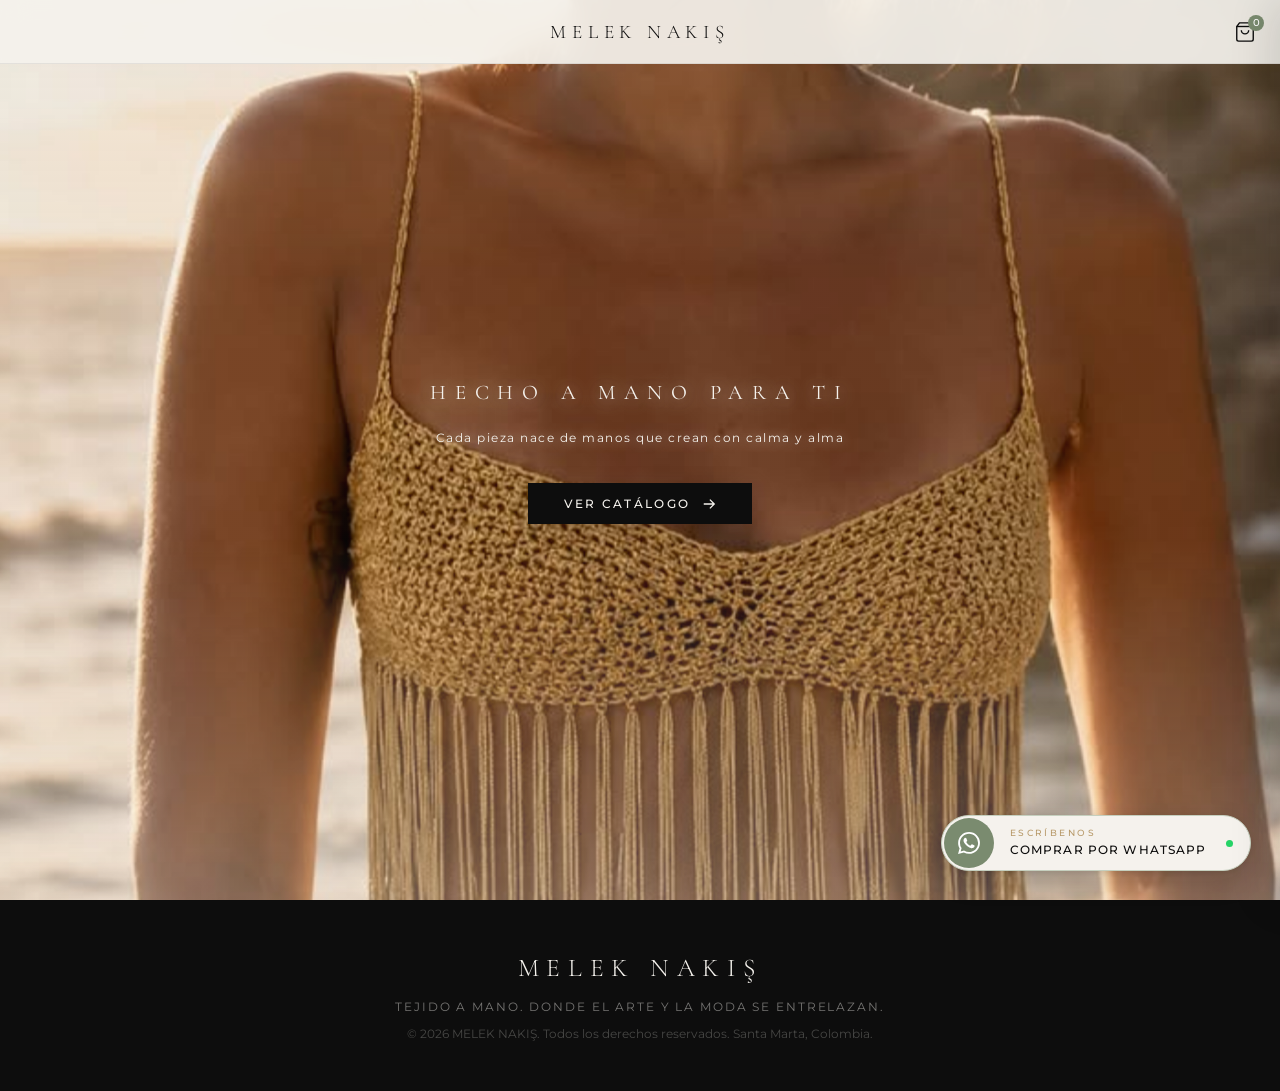
==== commit be1e8074: "actualización del proyecto" ====
--- a/index.html
+++ b/index.html
@@ -86,8 +86,8 @@
 
     <!-- Contenido -->
     <div class="hero-content">
-      <p class="hero-eyebrow">MELEK NAKIŞ</p>
-      <p class="hero-sub">Tejido a mano. Hecha para ti.</p>
+      <p class="hero-eyebrow">HECHO A MANO PARA TI</p>
+      <p class="hero-sub">Cada pieza nace de manos que crean con calma y alma</p>
 
       <div class="hero-actions">
         <button class="hero-cta" data-page="catalogo" data-filter="todos">
@@ -164,7 +164,7 @@
             <div class="info-icon">🧶</div>
             <h3>Envío Gratis</h3>
             <p class="info-days">10 días hábiles</p>
-            <p>Disfruta de envío gratuito a cualquier destino en Colombia por compras superiores a 00.000 COP.</p>
+            <p>Disfruta de envío gratuito a cualquier destino en Colombia por compras superiores a 200.000 COP.</p>
           </div>
           <div class="info-card">
             <div class="info-icon">🚚</div>
